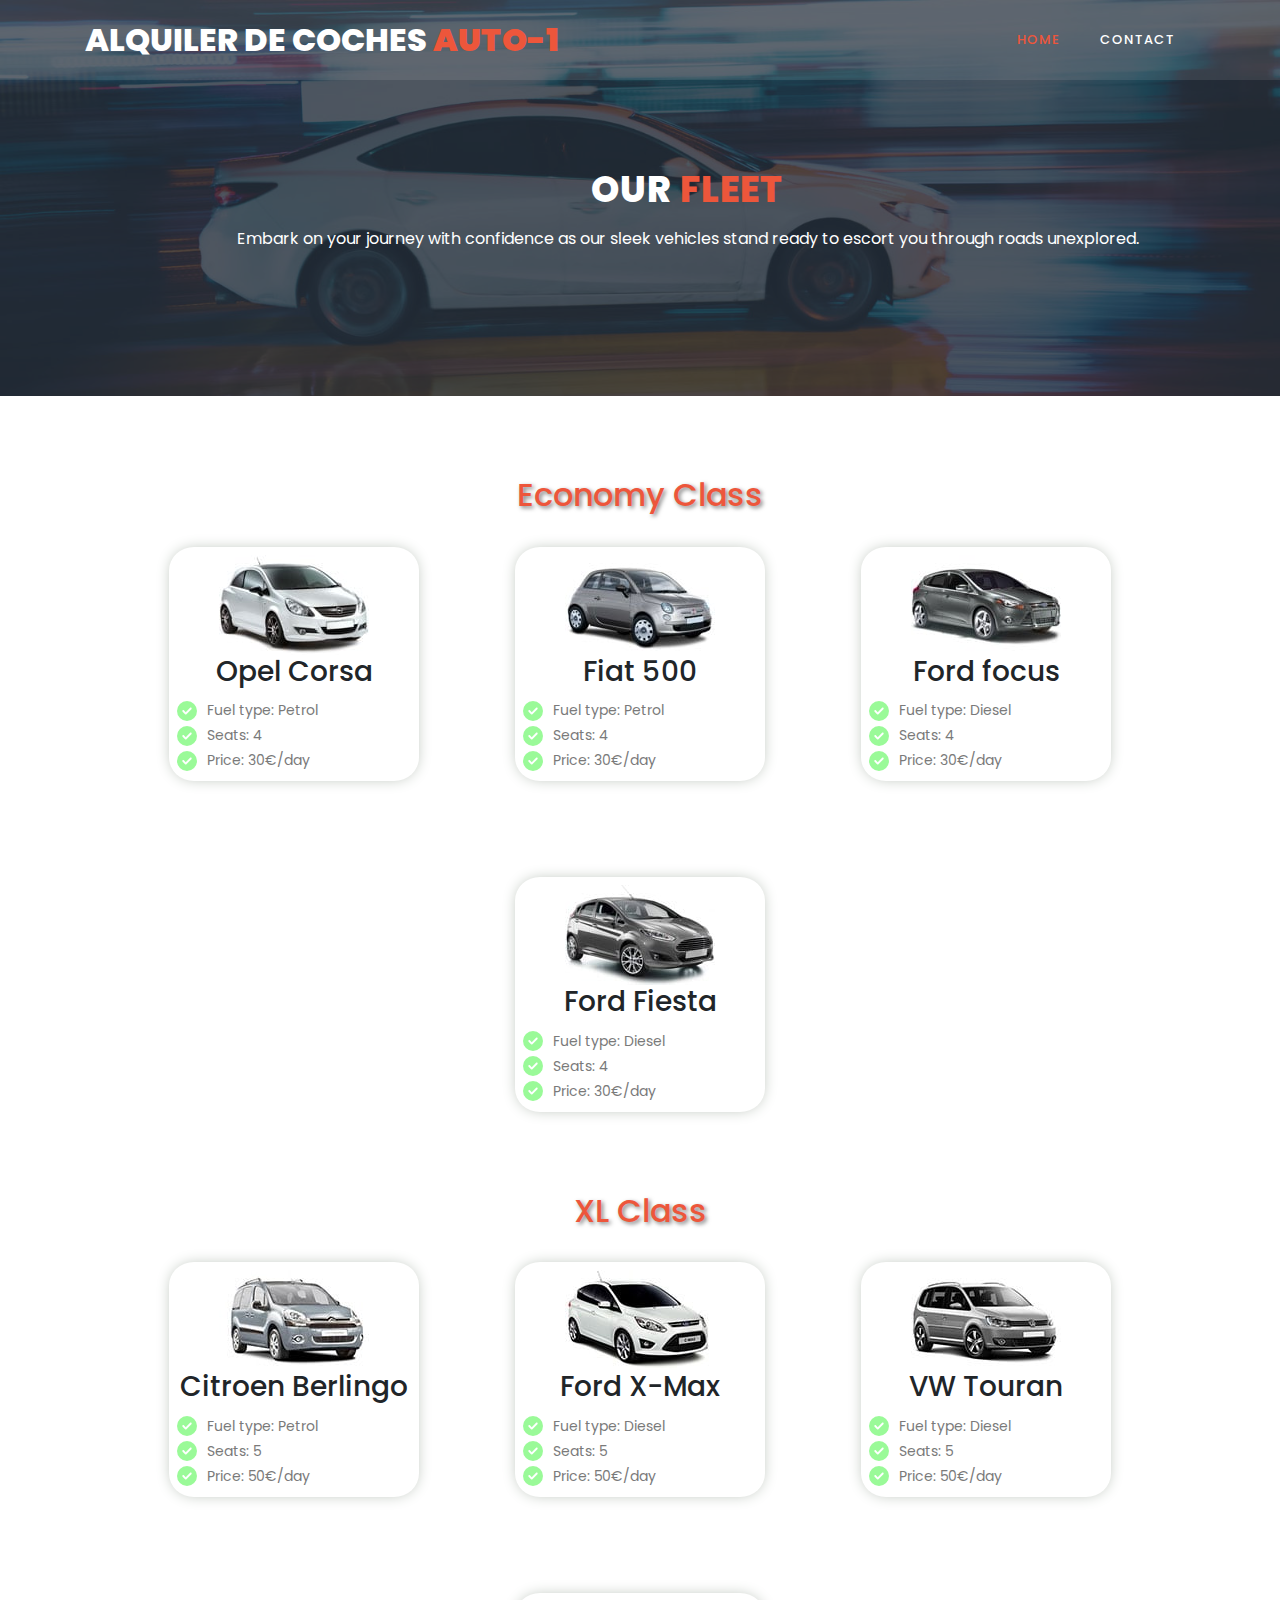
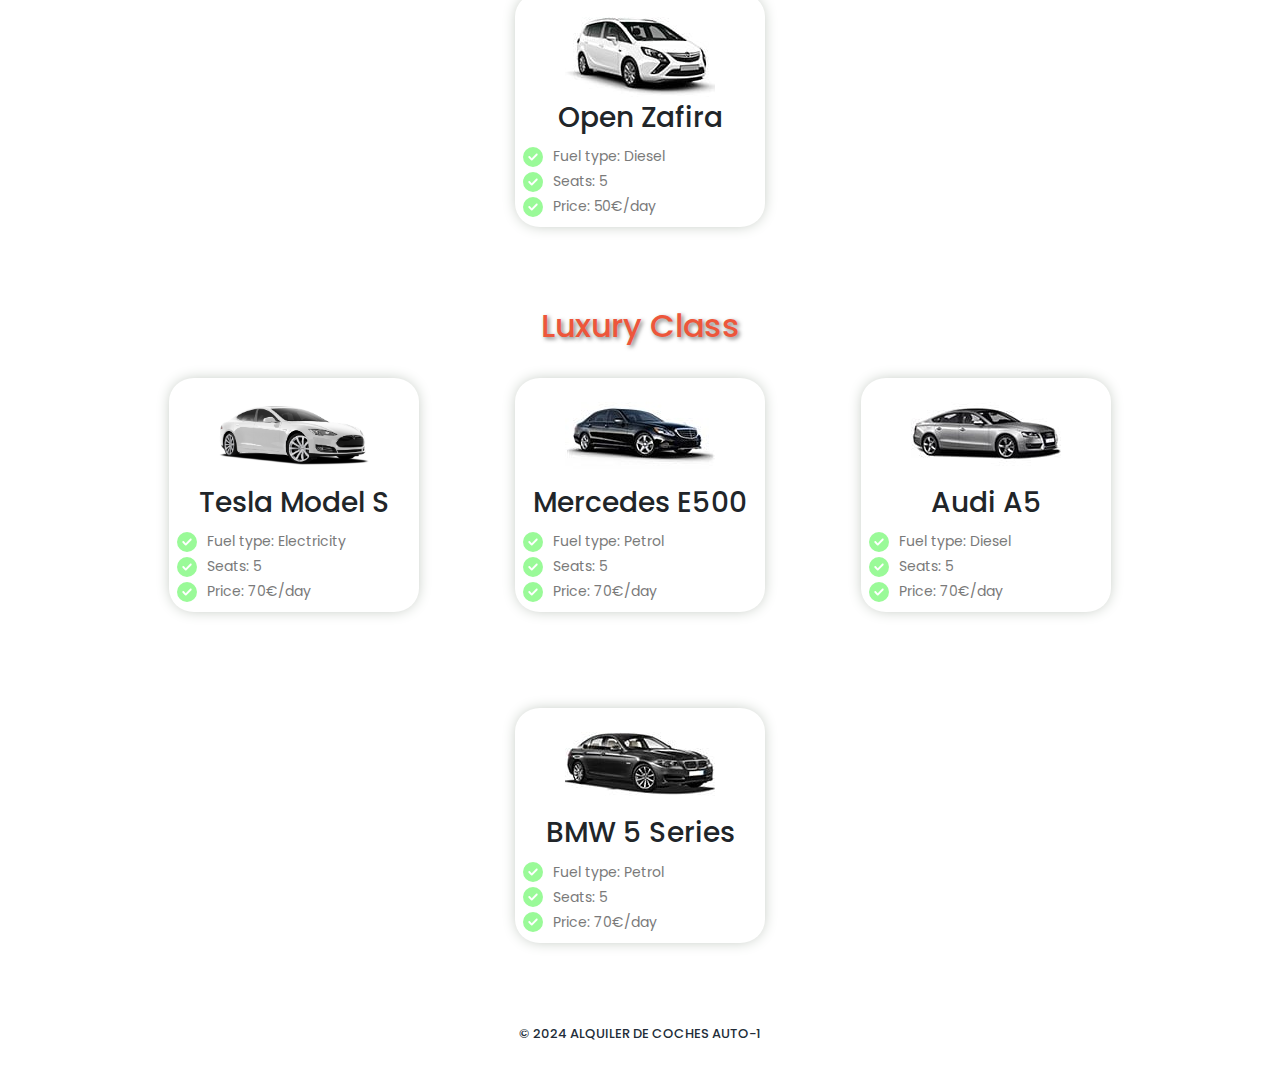
==== index.html @ ceb9a62f "Add files via upload" ====
<!DOCTYPE html>
<html lang="en">
  <head>
    <meta charset="utf-8" />
    <meta
      name="viewport"
      content="width=device-width, initial-scale=1, shrink-to-fit=no"
    />
    <meta name="description" content="" />
    <meta name="author" content="" />
    <link
      href="https://fonts.googleapis.com/css?family=Poppins:100,100i,200,200i,300,300i,400,400i,500,500i,600,600i,700,700i,800,800i,900,900i&display=swap"
      rel="stylesheet"
    />

    <title>ALQUILER DE COCHES AUTO-1</title>

    <link
      rel="stylesheet"
      type="text/css"
      href="assets/css/bootstrap.min.css"
    />

    <link rel="stylesheet" type="text/css" href="assets/css/font-awesome.css" />

    <link rel="stylesheet" href="assets/css/style.css" />
  </head>

  <body>
    <div id="js-preloader" class="js-preloader">
      <div class="preloader-inner">
        <span class="dot"></span>
        <div class="dots">
          <span></span>
          <span></span>
          <span></span>
        </div>
      </div>
    </div>

    <header class="header-area header-sticky">
      <div class="container">
        <div class="row">
          <div class="col-12">
            <nav class="main-nav">
              <a href="index.html" class="logo"
                >ALQUILER DE COCHES <em> AUTO-1</em></a
              >
              <ul class="nav">
                <li><a href="index.html" class="active">Home</a></li>
                <li><a href="contact.html">Contact</a></li>
              </ul>
              <a class="menu-trigger">
                <span>Menu</span>
              </a>
            </nav>
          </div>
        </div>
      </div>
    </header>

    <!-- ***** Call to Action Start ***** -->
    <section
      class="section section-bg"
      id="call-to-action"
      style="background-image: url(assets/images/banner-image-1-1920x500.jpg)"
    >
      <div class="container">
        <div class="row">
          <div class="col-lg-10 offset-lg-1">
            <div class="cta-content">
              <br />
              <br />
              <h2>Our <em>Fleet</em></h2>
              <p>
                Embark on your journey with confidence as our sleek vehicles
                stand ready to escort you through roads unexplored.
              </p>
            </div>
          </div>
        </div>
      </div>
    </section>

    <section class="fleet">
      <h2>Economy Class</h2>
      <ul role="list">
        <li>
          <img src="/assets/images/economy/corsa.jpg" alt="Opel corsa" />
          <h3>Opel Corsa</h3>
          <div class="car-info">
            <img
              class="tick-icon"
              src="/assets/icons/circle-check-solid.svg"
              alt="checked"
            />
            <p>Fuel type: Petrol</p>
          </div>
          <div class="car-info">
            <img
              class="tick-icon"
              src="/assets/icons/circle-check-solid.svg"
              alt="checked"
            />
            <p>Seats: 4</p>
          </div>
          <div class="car-info">
            <img
              class="tick-icon"
              src="assets/icons/circle-check-solid.svg"
              alt="checked"
            />
            <p>Price: 30€/day</p>
          </div>
        </li>

        <li>
          <img src="assets//images/economy/fiat-500.jpg" alt="Fiat 500" />
          <h3>Fiat 500</h3>
          <div class="car-info">
            <img
              class="tick-icon"
              src="/assets/icons/circle-check-solid.svg"
              alt="checked"
            />
            <p>Fuel type: Petrol</p>
          </div>
          <div class="car-info">
            <img
              class="tick-icon"
              src="/assets/icons/circle-check-solid.svg"
              alt="checked"
            />
            <p>Seats: 4</p>
          </div>
          <div class="car-info">
            <img
              class="tick-icon"
              src="assets/icons/circle-check-solid.svg"
              alt="checked"
            />
            <p>Price: 30€/day</p>
          </div>
        </li>
        <li>
          <img src="assets//images/economy/focus.jpg" alt="Ford Focus" />
          <h3>Ford focus</h3>
          <div class="car-info">
            <img
              class="tick-icon"
              src="/assets/icons/circle-check-solid.svg"
              alt="checked"
            />
            <p>Fuel type: Diesel</p>
          </div>
          <div class="car-info">
            <img
              class="tick-icon"
              src="/assets/icons/circle-check-solid.svg"
              alt="checked"
            />
            <p>Seats: 4</p>
          </div>
          <div class="car-info">
            <img
              class="tick-icon"
              src="assets/icons/circle-check-solid.svg"
              alt="checked"
            />
            <p>Price: 30€/day</p>
          </div>
        </li>
        <li>
          <img src="assets//images/economy/fiesta.jpg" alt="Ford fiesta" />
          <h3>Ford Fiesta</h3>
          <div class="car-info">
            <img
              class="tick-icon"
              src="/assets/icons/circle-check-solid.svg"
              alt="checked"
            />
            <p>Fuel type: Diesel</p>
          </div>
          <div class="car-info">
            <img
              class="tick-icon"
              src="/assets/icons/circle-check-solid.svg"
              alt="checked"
            />
            <p>Seats: 4</p>
          </div>
          <div class="car-info">
            <img
              class="tick-icon"
              src="assets/icons/circle-check-solid.svg"
              alt="checked"
            />
            <p>Price: 30€/day</p>
          </div>
        </li>
      </ul>
    </section>

    <section class="fleet">
      <h2>XL Class</h2>
      <ul role="list">
        <li>
          <img src="assets/images/XL/berlingo.jpg" alt="Citroen Berlingo" />
          <h3>Citroen Berlingo</h3>
          <div class="car-info">
            <img
              class="tick-icon"
              src="assets//icons/circle-check-solid.svg"
              alt="checked"
            />
            <p>Fuel type: Petrol</p>
          </div>
          <div class="car-info">
            <img
              class="tick-icon"
              src="assets//icons/circle-check-solid.svg"
              alt="checked"
            />
            <p>Seats: 5</p>
          </div>
          <div class="car-info">
            <img
              class="tick-icon"
              src="assets/icons/circle-check-solid.svg"
              alt="checked"
            />
            <p>Price: 50€/day</p>
          </div>
        </li>
        <li>
          <img src="assets//images/XL/c_max.jpg" alt="Ford X-Max" />
          <h3>Ford X-Max</h3>
          <div class="car-info">
            <img
              class="tick-icon"
              src="assets//icons/circle-check-solid.svg"
              alt="checked"
            />
            <p>Fuel type: Diesel</p>
          </div>
          <div class="car-info">
            <img
              class="tick-icon"
              src="assets//icons/circle-check-solid.svg"
              alt="checked"
            />
            <p>Seats: 5</p>
          </div>
          <div class="car-info">
            <img
              class="tick-icon"
              src="assets/icons/circle-check-solid.svg"
              alt="checked"
            />
            <p>Price: 50€/day</p>
          </div>
        </li>
        <li>
          <img src="assets//images/XL/touran.jpg" alt="VW Touran" />
          <h3>VW Touran</h3>
          <div class="car-info">
            <img
              class="tick-icon"
              src="assets//icons/circle-check-solid.svg"
              alt="checked"
            />
            <p>Fuel type: Diesel</p>
          </div>
          <div class="car-info">
            <img
              class="tick-icon"
              src="assets//icons/circle-check-solid.svg"
              alt="checked"
            />
            <p>Seats: 5</p>
          </div>
          <div class="car-info">
            <img
              class="tick-icon"
              src="assets/icons/circle-check-solid.svg"
              alt="checked"
            />
            <p>Price: 50€/day</p>
          </div>
        </li>
        <li>
          <img src="assets//images/XL/zafira.jpg" alt="Open Zafira" />
          <h3>Open Zafira</h3>
          <div class="car-info">
            <img
              class="tick-icon"
              src="assets//icons/circle-check-solid.svg"
              alt="checked"
            />
            <p>Fuel type: Diesel</p>
          </div>
          <div class="car-info">
            <img
              class="tick-icon"
              src="assets/icons/circle-check-solid.svg"
              alt="checked"
            />
            <p>Seats: 5</p>
          </div>
          <div class="car-info">
            <img
              class="tick-icon"
              src="assets/icons/circle-check-solid.svg"
              alt="checked"
            />
            <p>Price: 50€/day</p>
          </div>
        </li>
      </ul>
    </section>

    <section class="fleet">
      <h2>Luxury Class</h2>
      <ul role="list">
        <li>
          <img
            class="car-image"
            src="assets/images/luxury/Daco_6151490.png"
            alt="Tesla"
          />
          <h3>Tesla Model S</h3>
          <div class="car-info">
            <img
              class="tick-icon"
              src="assets//icons/circle-check-solid.svg"
              alt="checked"
            />
            <p>Fuel type: Electricity</p>
          </div>
          <div class="car-info">
            <img
              class="tick-icon"
              src="assets//icons/circle-check-solid.svg"
              alt="checked"
            />
            <p>Seats: 5</p>
          </div>
          <div class="car-info">
            <img
              class="tick-icon"
              src="assets/icons/circle-check-solid.svg"
              alt="checked"
            />
            <p>Price: 70€/day</p>
          </div>
        </li>
        <li>
          <img src="assets/images/luxury/e_class.jpg" alt="E class" />
          <h3>Mercedes E500</h3>
          <div class="car-info">
            <img
              class="tick-icon"
              src="assets//icons/circle-check-solid.svg"
              alt="checked"
            />
            <p>Fuel type: Petrol</p>
          </div>
          <div class="car-info">
            <img
              class="tick-icon"
              src="assets//icons/circle-check-solid.svg"
              alt="checked"
            />
            <p>Seats: 5</p>
          </div>

          <div class="car-info">
            <img
              class="tick-icon"
              src="assets/icons/circle-check-solid.svg"
              alt="checked"
            />
            <p>Price: 70€/day</p>
          </div>
        </li>
        <li>
          <img src="assets/images/luxury/a5.jpg" alt="Audi A5" />
          <h3>Audi A5</h3>
          <div class="car-info">
            <img
              class="tick-icon"
              src="assets//icons/circle-check-solid.svg"
              alt="checked"
            />
            <p>Fuel type: Diesel</p>
          </div>
          <div class="car-info">
            <img
              class="tick-icon"
              src="assets//icons/circle-check-solid.svg"
              alt="checked"
            />
            <p>Seats: 5</p>
          </div>
          <div class="car-info">
            <img
              class="tick-icon"
              src="assets/icons/circle-check-solid.svg"
              alt="checked"
            />
            <p>Price: 70€/day</p>
          </div>
        </li>
        <li>
          <img src="assets/images/luxury/5_series.jpg" alt="BMW 5" />
          <h3>BMW 5 Series</h3>
          <div class="car-info">
            <img
              class="tick-icon"
              src="assets//icons/circle-check-solid.svg"
              alt="checked"
            />
            <p>Fuel type: Petrol</p>
          </div>
          <div class="car-info">
            <img
              class="tick-icon"
              src="assets/icons/circle-check-solid.svg"
              alt="checked"
            />
            <p>Seats: 5</p>
          </div>
          <div class="car-info">
            <img
              class="tick-icon"
              src="assets/icons/circle-check-solid.svg"
              alt="checked"
            />
            <p>Price: 70€/day</p>
          </div>
        </li>
      </ul>
    </section>

    <footer>
      <div class="container">
        <div class="row">
          <div class="col-lg-12">
            <p>© 2024 ALQUILER DE COCHES AUTO-1</p>
          </div>
        </div>
      </div>
    </footer>

    <script src="assets/js/jquery-2.1.0.min.js"></script>

    <script src="assets/js/popper.js"></script>
    <script src="assets/js/bootstrap.min.js"></script>

    <script src="assets/js/scrollreveal.min.js"></script>
    <script src="assets/js/waypoints.min.js"></script>
    <script src="assets/js/jquery.counterup.min.js"></script>
    <script src="assets/js/imgfix.min.js"></script>
    <script src="assets/js/mixitup.js"></script>
    <script src="assets/js/accordions.js"></script>

    <script src="assets/js/custom.js"></script>
  </body>
</html>
---- assets/css/style.css ----
@import url("https://fonts.googleapis.com/css?family=Poppins:100,100i,200,200i,300,300i,400,400i,500,500i,600,600i,700,700i,800,800i,900,900i");

html, body, div, span, applet, object, iframe, h1, h2, h3, h4, h5, h6, p, blockquote, div
pre, a, abbr, acronym, address, big, cite, code, del, dfn, em, font, img, ins, kbd, q,
s, samp, small, strike, strong, sub, sup, tt, var, b, u, i, center, dl, dt, dd, ol, ul, li,
figure, header, nav, section, article, aside, footer, figcaption {
  margin: 0;
  padding: 0;
  border: 0;
  outline: 0;
}

footer{
  font-weight: 500;

}

div.col-lg-6 {
display: flex;
align-items: center;

}
div.row{
  display: flex;
  align-items: center;
  justify-content: center;
}

.clearfix:after {
  content: ".";
  display: block;
  clear: both;
  visibility: hidden;
  line-height: 0;
  height: 0;
}

.clearfix {
  display: inline-block;
}

html[xmlns] .clearfix {
  display: block;
}

* html .clearfix {
  height: 1%;
}

ul, li {
  padding: 0;
  margin: 0;
  list-style: none;
}

header, nav, section, article, aside, footer, hgroup {
  display: block;
}

* {
  box-sizing: border-box;
}

.fleet {
  margin: 5em 1em 3em 1em;
  text-align: center;
}

.fleet li{
  width: 250px;
}

.fleet h2{
  color: #ed563b;
  text-shadow: 2px 2px 4px rgba(0, 0, 0, 0.5);
  margin-bottom: 1em;
}

.fleet ul{
  display: flex;
  justify-content: center;
  align-items: center;
  gap: 6em;
  flex-wrap: wrap;
  margin-top: 1em;
}

.fleet ul li {
  transition: transform 0.3s ease;
  border-radius: 10%;
  padding: 8px;
  flex-grow: 0;
  flex-shrink: 0;
  box-shadow: 0px 0px 15px -3px rgba(175, 184, 174, 1)

}

.fleet ul li:hover{
  transform: scale(1.2);
}

.fleet .tick-icon {
width: 20px;
}

.fleet .car-info p, .car-info img{
display: inline-block;
}
.fleet .car-info{
text-align: left;
display: flex;
align-items: center;
}

.fleet .car-info img{
margin-right: 10px;
}

.fleet ul li img{
  border-radius: 10%;

}

.fleet h3{
  margin-bottom: 10px;
}

.fleet ul li .car-image{
  width: 150px;
  height: 100px;
  object-fit: contain;
}

html, body {
  font-family: 'Poppins', sans-serif;
  font-weight: 400;
  background-color: #fff;
  font-size: 16px;
  -ms-text-size-adjust: 100%;
  -webkit-font-smoothing: antialiased;
  -moz-osx-font-smoothing: grayscale;
}

a {
  text-decoration: none !important;
}

h1, h2, h3, h4, h5, h6 {
  margin-top: 0px;
  margin-bottom: 0px;
}

ul {
  margin-bottom: 0px;
}

p {
  font-size: 14px;
  line-height: 25px;
  color: #7a7a7a;
}

/* 
---------------------------------------------
global styles
--------------------------------------------- 
*/
html,
body {
  background: #fff;
  font-family: 'Poppins', sans-serif;
}

::selection {
  background: #ed563b;
  color: #fff;
}

::-moz-selection {
  background: #ed563b;
  color: #fff;
}

@media (max-width: 991px) {
  html, body {
    overflow-x: hidden;
  }
  .mobile-top-fix {
    margin-top: 30px;
    margin-bottom: 0px;
  }
  .mobile-bottom-fix {
    margin-bottom: 30px;
  }
  .mobile-bottom-fix-big {
    margin-bottom: 60px;
  }
}

.section-heading {
  text-align: center;
  margin-top: 140px;
  margin-bottom: 80px;
}

.section-heading h2 {
  font-size: 28px;
  font-weight: 800;
  color: #232d39;
  text-transform: uppercase;
  letter-spacing: 0.5px;
  margin-top: 0px;
  margin-bottom: 0px;
}

.section-heading h2 em {
  font-style: normal;
  color: #ed563b;
}

.section-heading img {
  margin: 20px auto;
}

.dark-bg h2 {
  color: #fff;
}

.dark-bg p {
  color: #fff;
}

.main-button a {
  display: inline-block;
  font-size: 15px;
  padding: 12px 20px;
  background-color: #ed563b;
  color: #fff;
  text-align: center;
  font-weight: 400;
  text-transform: uppercase;
  transition: all .3s;
}

.main-button a:hover {
  background-color: #f9735b;
  color: #fff;
}


/* 
---------------------------------------------
header
--------------------------------------------- 
*/

.background-header {
  background: rgba(250,250,250,0.99) !important;
  height: 80px!important;
  position: fixed!important;
  top: 0px;
  left: 0px;
  right: 0px;
  box-shadow: 0px 0px 10px rgba(0,0,0,0.15)!important;
}

.background-header .logo,
.background-header .main-nav .nav li a {
  color: #232d39!important;
}

.background-header .main-nav .nav li:hover > a {
  color: #ed563b!important;
}

.background-header .nav li a.active {
  color: #ed563b!important;
}

.header-area {
  position: absolute;
  top: 0px;
  left: 0px;
  right: 0px;
  z-index: 100;
  height: 80px;
  background: rgba(250,250,250,0.1);
  -webkit-transition: all .5s ease 0s;
  -moz-transition: all .5s ease 0s;
  -o-transition: all .5s ease 0s;
  transition: all .5s ease 0s;
}

.header-area .main-nav {
  min-height: 80px;
  background: transparent;
}

.header-area .main-nav .logo {
  line-height: 80px;
  color: #fff;
  font-size: 32px;
  font-weight: 800;
  text-transform: uppercase;
  float: left;
  -webkit-transition: all 0.3s ease 0s;
  -moz-transition: all 0.3s ease 0s;
  -o-transition: all 0.3s ease 0s;
  transition: all 0.3s ease 0s;
}

.header-area .main-nav .logo em {
  font-style: normal;
  color: #ed563b;
  font-weight: 900;
}

.header-area .main-nav .nav {
  float: right;
  margin-top: 27px;
  margin-right: 0px;
  background-color: transparent;
  -webkit-transition: all 0.3s ease 0s;
  -moz-transition: all 0.3s ease 0s;
  -o-transition: all 0.3s ease 0s;
  transition: all 0.3s ease 0s;
  position: relative;
  z-index: 999;
}

.header-area .main-nav .nav li {
  padding-left: 20px;
  padding-right: 20px;
}

.header-area .main-nav .nav li a {
  display: block;
  font-weight: 500;
  font-size: 13px;
  color: #7a7a7a;
  text-transform: uppercase;
  -webkit-transition: all 0.3s ease 0s;
  -moz-transition: all 0.3s ease 0s;
  -o-transition: all 0.3s ease 0s;
  transition: all 0.3s ease 0s;
  height: 40px;
  line-height: 40px;
  border: transparent;
  letter-spacing: 1px;
}

.header-area .main-nav .nav li a {
  color: #fff;
}

.header-area .main-nav .nav li:hover > a,
.header-area .main-nav .nav li > a.active {
  color: #ed563b!important;
  opacity: 1;
}

.background-header .main-nav .nav li:hover > a,
.background-header .main-nav .nav li > a.active {
  color: #ed563b!important;
  opacity: 1;
}

.header-area .main-nav .menu-trigger {
  cursor: pointer;
  display: block;
  position: absolute;
  top: 23px;
  width: 32px;
  height: 40px;
  text-indent: -9999em;
  z-index: 99;
  right: 40px;
  display: none;
}

.header-area .main-nav .menu-trigger span,
.header-area .main-nav .menu-trigger span:before,
.header-area .main-nav .menu-trigger span:after {
  -moz-transition: all 0.4s;
  -o-transition: all 0.4s;
  -webkit-transition: all 0.4s;
  transition: all 0.4s;
  background-color: #1e1e1e;
  display: block;
  position: absolute;
  width: 30px;
  height: 2px;
  left: 0;
}

.background-header .main-nav .menu-trigger span,
.background-header .main-nav .menu-trigger span:before,
.background-header .main-nav .menu-trigger span:after {
  background-color: #1e1e1e;
}

.header-area .main-nav .menu-trigger span:before,
.header-area .main-nav .menu-trigger span:after {
  -moz-transition: all 0.4s;
  -o-transition: all 0.4s;
  -webkit-transition: all 0.4s;
  transition: all 0.4s;
  background-color: #1e1e1e;
  display: block;
  position: absolute;
  width: 30px;
  height: 2px;
  left: 0;
  width: 75%;
}

.background-header .main-nav .menu-trigger span:before,
.background-header .main-nav .menu-trigger span:after {
  background-color: #1e1e1e;
}

.header-area .main-nav .menu-trigger span:before,
.header-area .main-nav .menu-trigger span:after {
  content: "";
}

.header-area .main-nav .menu-trigger span {
  top: 16px;
}

.header-area .main-nav .menu-trigger span:before {
  -moz-transform-origin: 33% 100%;
  -ms-transform-origin: 33% 100%;
  -webkit-transform-origin: 33% 100%;
  transform-origin: 33% 100%;
  top: -10px;
  z-index: 10;
}

.header-area .main-nav .menu-trigger span:after {
  -moz-transform-origin: 33% 0;
  -ms-transform-origin: 33% 0;
  -webkit-transform-origin: 33% 0;
  transform-origin: 33% 0;
  top: 10px;
}

.header-area .main-nav .menu-trigger.active span,
.header-area .main-nav .menu-trigger.active span:before,
.header-area .main-nav .menu-trigger.active span:after {
  background-color: transparent;
  width: 100%;
}

.header-area .main-nav .menu-trigger.active span:before {
  -moz-transform: translateY(6px) translateX(1px) rotate(45deg);
  -ms-transform: translateY(6px) translateX(1px) rotate(45deg);
  -webkit-transform: translateY(6px) translateX(1px) rotate(45deg);
  transform: translateY(6px) translateX(1px) rotate(45deg);
  background-color: #1e1e1e;
}

.background-header .main-nav .menu-trigger.active span:before {
  background-color: #1e1e1e;
}

.header-area .main-nav .menu-trigger.active span:after {
  -moz-transform: translateY(-6px) translateX(1px) rotate(-45deg);
  -ms-transform: translateY(-6px) translateX(1px) rotate(-45deg);
  -webkit-transform: translateY(-6px) translateX(1px) rotate(-45deg);
  transform: translateY(-6px) translateX(1px) rotate(-45deg);
  background-color: #1e1e1e;
}

.background-header .main-nav .menu-trigger.active span:after {
  background-color: #1e1e1e;
}

.header-area.header-sticky {
  min-height: 80px;
}

.header-area.header-sticky .nav {
  margin-top: 20px !important;
}

.header-area.header-sticky .nav li a.active {
  color: #ed563b;
}

@media (max-width: 1200px) {
  .header-area .main-nav .nav li {
    padding-left: 12px;
    padding-right: 12px;
  }
  .header-area .main-nav:before {
    display: none;
  }
}

@media (max-width: 767px) {
  .header-area .main-nav .logo {
    color: #1e1e1e;
  }
  .header-area.header-sticky .nav li a:hover,
  .header-area.header-sticky .nav li a.active {
    color: #ed563b!important;
    opacity: 1;
  }
  .header-area {
    background-color: #f7f7f7;
    padding: 0px 15px;
    height: 80px;
    box-shadow: none;
    text-align: center;
  }
  .header-area .container {
    padding: 0px;
  }
  .header-area .logo {
    margin-left: 30px;
  }
  .header-area .menu-trigger {
    display: block !important;
  }
  .header-area .main-nav {
    overflow: hidden;
  }
  .header-area .main-nav .nav {
    float: none;
    width: 100%;
    display: none;
    -webkit-transition: all 0s ease 0s;
    -moz-transition: all 0s ease 0s;
    -o-transition: all 0s ease 0s;
    transition: all 0s ease 0s;
    margin-left: 0px;
  }
  .header-area .main-nav .nav li:first-child {
    border-top: 1px solid #eee;
  }
  .header-area .main-nav .nav li:last-child {
    width: 100%;
    background-color: #ed563b;
    color: #fff;
  }

  .header-area.header-sticky .nav {
    margin-top: 80px !important;
  }
  .header-area .main-nav .nav li {
    width: 100%;
    background: #fff;
    border-bottom: 1px solid #eee;
    padding-left: 0px !important;
    padding-right: 0px !important;
  }
  .header-area .main-nav .nav li a {
    height: 50px !important;
    line-height: 50px !important;
    padding: 0px !important;
    border: none !important;
    background: #f7f7f7 !important;
    color: #232d39 !important;
  }
  .header-area .main-nav .nav li a:hover {
    background: #eee !important;
    color: #ed563b!important;
  }
  .header-area .main-nav .nav li.submenu ul {
    position: relative;
    visibility: inherit;
    opacity: 1;
    z-index: 1;
    transform: translateY(0%);
    transition-delay: 0s, 0s, 0.3s;
    top: 0px;
    width: 100%;
    box-shadow: none;
    height: 0px;
  }
  .header-area .main-nav .nav li.submenu ul li a {
    font-size: 12px;
    font-weight: 400;
  }
  .header-area .main-nav .nav li.submenu ul li a:hover:before {
    width: 0px;
  }
  .header-area .main-nav .nav li.submenu ul.active {
    height: auto !important;
  }
  .header-area .main-nav .nav li.submenu:after {
    color: #3B566E;
    right: 25px;
    font-size: 14px;
    top: 15px;
  }
  .header-area .main-nav .nav li.submenu:hover ul, .header-area .main-nav .nav li.submenu:focus ul {
    height: 0px;
  }
}

@media (min-width: 767px) {
  .header-area .main-nav .nav {
    display: flex !important;
  }
}


/* 
---------------------------------------------
banner
--------------------------------------------- 
*/

.main-banner {
  position: relative;
}

#bg-video {
    min-width: 100%;
    min-height: 100vh;
    max-width: 100%;
    max-height: 100vh;
    object-fit: cover;
    z-index: -1;
}

#bg-video::-webkit-media-controls {
    display: none !important;
}

.video-overlay {
    position: absolute;
    background-color: rgba(35,45,57,0.8);
    top: 0;
    left: 0;
    bottom: 7px;
    width: 100%;
}

.main-banner .caption {
  text-align: center;
  position: absolute;
  width: 80%;
  left: 50%;
  top: 50%;
  transform: translate(-50%,-50%);
}

.main-banner .caption h6 {
  margin-top: 0px;
  font-size: 18px;
  text-transform: uppercase;
  font-weight: 800;
  color: #fff;
  letter-spacing: 0.5px;
}

.main-banner .caption h2 {
  margin-top: 30px;
  margin-bottom: 25px;
  font-size: 84px;
  text-transform: uppercase;
  font-weight: 800;
  color: #fff;
  letter-spacing: 1px;
}

.main-banner .caption h2 em {
  font-style: normal;
  color: #ed563b;
  font-weight: 900;
}


/*
---------------------------------------------
features
---------------------------------------------
*/

#features {
  margin-bottom: 80px;
}

.feature-item {
  display: inline-block;
  margin-bottom: 60px;
}

.feature-item .left-icon img {
  float: left;
  margin-right: 30px;
}

.feature-item .right-content {
  display: inline;
}

.feature-item .right-content h4 {
  margin-top: 0px;
  margin-bottom:  7px;
  letter-spacing: 0.25px;
  color: #232d39;
  font-size: 19px;
  font-weight: 600;
  text-transform: capitalize;
}

.feature-item .right-content a.text-button {
  margin-top: 7px;
  display: inline-block;
  font-size: 13px;
  text-transform: uppercase;
  color: #ed563b;
  font-weight: 500;
}

/*
---------------------------------------------
subscribe
---------------------------------------------
*/

#call-to-action {
  padding: 120px 0px;
  background-image: url(../images/cta-bg.jpg);
  background-position: center center;
  background-repeat: no-repeat;
  background-size: cover;
  text-align: center;
}

.cta-content h2 {
  font-size: 36px;
  text-transform: uppercase;
  font-weight: 800;
  color: #fff;
  letter-spacing: 1px;
}

.cta-content h2 em {
  font-style: normal;
  color: #ed563b;
}

.cta-content p {
  font-size: 16px;
  color: #fff;
  margin: 15px 0px 25px 0px;
}



/*
--------------------------------------------
Our Classes
--------------------------------------------
*/

#our-classes {
  margin-bottom: 140px;
}

#tabs ul {
  margin: 0;
  padding: 0;
}
#tabs ul li {
  margin-bottom: 30px;
  display: inline-block;
  width: 100%;
}
#tabs ul li:last-child {
  margin-bottom: 0px;
}
#tabs ul li a {
  text-transform: capitalize;
  width: 100%;
  padding: 30px 30px;
  display: inline-block;
  background-color: #fff;
  box-shadow: 0px 0px 15px rgba(0,0,0,0.1);
  border-radius: 5px;
  font-size: 19px;
  color: #232d39;
  letter-spacing: 0.5px;
  font-weight: 600;
  transition: all 0.3s;
}
#tabs .main-rounded-button a {
  text-align: center;
  padding: 20px 30px;
  width: 100%;
  border-radius: 5px;
  display: inline-block;
  box-shadow: 0px 0px 15px rgba(0,0,0,0.1);
  color: #fff;
  font-size: 19px;
  letter-spacing: 0.5px;
  font-weight: 600;
  background-color: #ed563b;
}
#tabs .main-rounded-button a:hover {
  background-color: #f9735b;
}
#tabs ul li a .fa {
  font-size: 32px;
  height: 32px;
  color: #ed563b;
  margin-right: 15px;
  display: inline-block;
}
#tabs ul .ui-tabs-active span {
  background: #faf5b2;
  border: #faf5b2;
  line-height: 90px;
  border-bottom: none;
}
#tabs ul .ui-tabs-active a {
  color: #ed563b;
}
#tabs ul .ui-tabs-active span {
  color: #1e1e1e;
}
.tabs-content {
  margin-left: 30px;
  text-align: left;
  display: inline-block;
  transition: all 0.3s;
}
.tabs-content img {
  max-width: 100%;
  overflow: hidden;
  border-radius: 5px;
}
.tabs-content h4 {
  font-size: 23px;
  font-weight: 700;
  color: #232d39;
  letter-spacing: 0.5px;
  margin-bottom: 20px;
  margin-top: 30px;
}
.tabs-content p {
  font-size: 14px;
  color: #7a7a7a;
  margin-bottom: 28px;
}


/* 
---------------------------------------------
schedule
--------------------------------------------- 
*/

.section-bg {
  background-position: center center;
  background-repeat: no-repeat;
  background-size: cover;
  position: relative;
}

.section-bg:before {
  content:'';
  position: absolute;
  top: 0;
  left: 0;
  width: 100%;
  height: 100%;
  background-color: rgba(35,45,57,0.8);
}

.section-bg > form,
.section-bg .container {
  position: relative;
  z-index: 2
}

#schedule {
  padding: 0px 0px 140px 0px;
}

#schedule table {
  width: 100%;
  text-align: center;
  border: 1px solid #fff;
}

#schedule table tbody {
  border-top: 1px solid #fff; 
}

#schedule table tbody tr {
  border-bottom: 1px solid #fff;
}

#schedule table tbody tr td {
  border-right: 1px solid #fff;
  height: 100px;
}

#schedule table tr td {
  color: #fff;
  font-size: 13px;
  text-transform: capitalize;
  font-weight: 500;
  letter-spacing: 0.25px;
}

.schedule-table.filtering .ts-item {
    opacity: 0;
    transition: all 0.5s;
}

.schedule-table.filtering .ts-item.show {
    opacity: 1;
    transition: all 0.5s;
}

#schedule .filters {
  margin-bottom: 40px;
}
#schedule .filters ul {
  padding: 0;
  text-align: center;
}
#schedule .filters ul li {
  list-style: none;
  display: inline;
  cursor: pointer;
  position: relative;
  margin-right: 10px;
  font-size: 15px;
  font-weight: 500;
  color: #fff;
  text-transform: capitalize;
  -webkit-transition: all 0.3s ease-in-out;
  -moz-transition: all 0.3s ease-in-out;
  -o-transition: all 0.3s ease-in-out;
  -ms-transition: all 0.3s ease-in-out;
  transition: all 0.3s ease-in-out;
}
#schedule .filters ul li:after {
  content: "/";
  margin-left: 10px;
  color: #fff;
}
#schedule .filters ul li:last-child {
  margin-right: 0px;
}
#schedule .filters ul li:last-child::after {
  display: none;
}
#schedule .filters ul li.active,
#schedule .filters ul li:hover {
  color: #ed563b;
}
#schedule .filters-content {
  margin-top: 50px;
}
#schedule .filters-content .show {
  opacity: 1;
  visibility: visible;
  transition: all 350ms;
}
#schedule .filters-content .hide {
  opacity: 0;
  visibility: hidden;
  transition: all 350ms;
}


/* 
---------------------------------------------
trainers
--------------------------------------------- 
*/

#trainers { 
  padding-bottom: 90px; 
}

#trainers .trainer-item {
  background-color: #fff;
  border-radius: 5px;
  box-shadow: 0px 0px 15px rgba(0,0,0,0.1);
  padding: 15px;
  margin-bottom: 30px;
}

#trainers .trainer-item img {
  width: 100%;
  border-radius: 5px;
}

#trainers .trainer-item span {
  font-size: 13px;
  font-weight: 500;
  color: #ed563b;
  display: inline-block;
  margin-top: 25px;
  margin-bottom: 10px;
}

#trainers .trainer-item h4 {
  font-size: 19px;
  font-weight: 600;
  color: #232d39;
  letter-spacing: 0.5px;
  margin-bottom: 18px;
}

#trainers .trainer-item p {
  margin-bottom: 20px;
}

ul.social-icons li {
  display: inline-block;
  margin-right: 12px;
}

ul.social-icons li:last-child {
  margin-right: 0px;
}

ul.social-icons li a {
  color: #232d39;
  transition: all .3s;
}

ul.social-icons li a:hover {
  color: #ed563b;
}


/* 
---------------------------------------------
contact
--------------------------------------------- 
*/

#contact-us {
  margin-top: 140px;
}

#contact-us .container-fluid .col-lg-6 {
  padding: 0px;
}

#contact-us .contact-form {
  padding: 80px;
  background-image: url(../images/contact-bg.jpg);
  background-position: center center;
  background-repeat: no-repeat;
  background-size: cover;
}

#contact-us .contact-form #contact {
  background-color: #fff;
  padding: 40px;
  border-radius: 5px;
}

.contact-form input,
.contact-form textarea {
  color: #7a7a7a;
  font-size: 13px;
  border: 1px solid #ddd;
  background-color: #fff;
  width: 100%;
  height: 40px;
  outline: none;
  line-height: 40px;
  padding: 0px 10px;
  -webkit-appearance: none;
  -moz-appearance: none;
  appearance: none;
  margin-bottom: 30px;
}

.contact-form textarea {
  height: 150px;
  resize: none;
}

.contact-form ::-webkit-input-placeholder { /* Edge */
  color: #7a7a7a;
}

.contact-form :-ms-input-placeholder { /* Internet Explorer 10-11 */
  color: #7a7a7a;
}

.contact-form ::placeholder {
  color: #7a7a7a;
}

.contact-form button {
  display: inline-block;
  font-size: 13px;
  padding: 11px 17px;
  background-color: #ed563b;
  color: #fff;
  text-align: center;
  font-weight: 400;
  text-transform: uppercase;
  transition: all .3s;
  border: none;
  outline: none;
  margin-top: -8px;
}

.contact-form button:hover {
  background-color: #f9735b;
}




/* 
---------------------------------------------
footer
--------------------------------------------- 
*/
footer {
  text-align: center;
  padding: 30px 0px;
}

footer p {
  color: #232d39;
  font-size: 13px;
}

footer p a {
  cursor: pointer;
  color: #ed563b;
}

footer p a:hover {
  color: #ed563b;
}



/* 
---------------------------------------------
preloader
--------------------------------------------- 
*/

.js-preloader {
    position: fixed;
    top: 0;
    left: 0;
    right: 0;
    bottom: 0;
    background-color: #232d39;
    display: -webkit-box;
    display: flex;
    -webkit-box-align: center;
    align-items: center;
    -webkit-box-pack: center;
    justify-content: center;
    opacity: 1;
    visibility: visible;
    z-index: 9999;
    -webkit-transition: opacity 0.25s ease;
    transition: opacity 0.25s ease;
}

.js-preloader.loaded {
    opacity: 0;
    visibility: hidden;
    pointer-events: none;
}

@-webkit-keyframes dot {
    50% {
        -webkit-transform: translateX(96px);
        transform: translateX(96px);
    }
}

@keyframes dot {
    50% {
        -webkit-transform: translateX(96px);
        transform: translateX(96px);
    }
}

@-webkit-keyframes dots {
    50% {
        -webkit-transform: translateX(-31px);
        transform: translateX(-31px);
    }
}

@keyframes dots {
    50% {
        -webkit-transform: translateX(-31px);
        transform: translateX(-31px);
    }
}

.preloader-inner {
    position: relative;
    width: 142px;
    height: 40px;
    background: #232d39;
}

.preloader-inner .dot {
    position: absolute;
    width: 16px;
    height: 16px;
    top: 12px;
    left: 15px;
    background: #fff;
    border-radius: 50%;
    -webkit-transform: translateX(0);
    transform: translateX(0);
    -webkit-animation: dot 2.8s infinite;
    animation: dot 2.8s infinite;
}

.preloader-inner .dots {
    -webkit-transform: translateX(0);
    transform: translateX(0);
    margin-top: 12px;
    margin-left: 31px;
    -webkit-animation: dots 2.8s infinite;
    animation: dots 2.8s infinite;
}

.preloader-inner .dots span {
    display: block;
    float: left;
    width: 16px;
    height: 16px;
    margin-left: 16px;
    background: #fff;
    border-radius: 50%;
}


/* 
---------------------------------------------
responsive
--------------------------------------------- 
*/


@media (max-width: 992px) {

  .main-banner .caption h2 {
    font-size: 64px;
  }
  #features {
    margin-bottom: 110px;
  }
  #features .feature-item {
    margin-bottom: 30px;
  }
  #our-classes .tabs-content {
    margin-left: 0px;
    margin-top: 30px;
  }
  .trainer-item {
    margin-bottom: 30px;
  }
  #contact-us #map {
    margin-bottom: -7px;
  }
  #contact-us .contact-form {
    padding: 30px;
  }
  #contact-us .contact-form #contact {
    padding: 30px;
  }

}

@media (max-width: 450px) {
  .feature-item .right-content a.text-button {
    margin-left: 130px;
  }
}

.dropdown-menu {
  background: rgba(0,0,0,0.2);
  padding: 0;
  border-radius: 0;
}

.background-header .dropdown-menu {
  background: rgba(250,250,250,0.9);
}

.dropdown-menu a {
  line-height: 1.3;
  color: #fff;
}


.background-header .main-nav .nav li a:hover,
.background-header .main-nav .nav li a.active,
.dropdown-menu a.active,
.dropdown-menu a:hover {
  background: transparent;
  color: #ed563b!important;
}

.pagination-lg .page-link {
  color: #ed563b;
}

.btn-primary {
  border-color: #ed563b;
  background-color: #ed563b;
}

.btn-primary:not(:disabled):not(.disabled).active, 
.btn-primary:not(:disabled):not(.disabled):active, 
.show>.btn-primary.dropdown-toggle,
.btn-primary:active,
.btn-primary:active:focus,
.btn-primary:focus,
.btn-primary:hover {
  background-color: #f9735b;
  border-color: #f9735b;
  outline: none;
}

.icon {
  width: 72px;
  height: 72px;
  border-radius: 5px;
  color: #fff;
  background-color: #ed563b;
  font-size: 30px;
  margin: 0 auto 15px;
  display: flex;
  align-items: center;
  justify-content: center;
}

a {
  color: #ed563b;
}

a:focus,
a:hover {
  color: #f9735b;
}

@media(max-width: 767px){
  .header-area .main-nav .logo{
    font-size: 22px;
    margin: 0;
  }


  .fleet ul{
    gap: 1em;
  }
}

@media(max-width: 470px){
  .header-area .main-nav .logo{
    font-size: 18px;
  }
}

@media(max-width: 991px){
  div.col-lg-6{
    justify-content: center;
  }
}
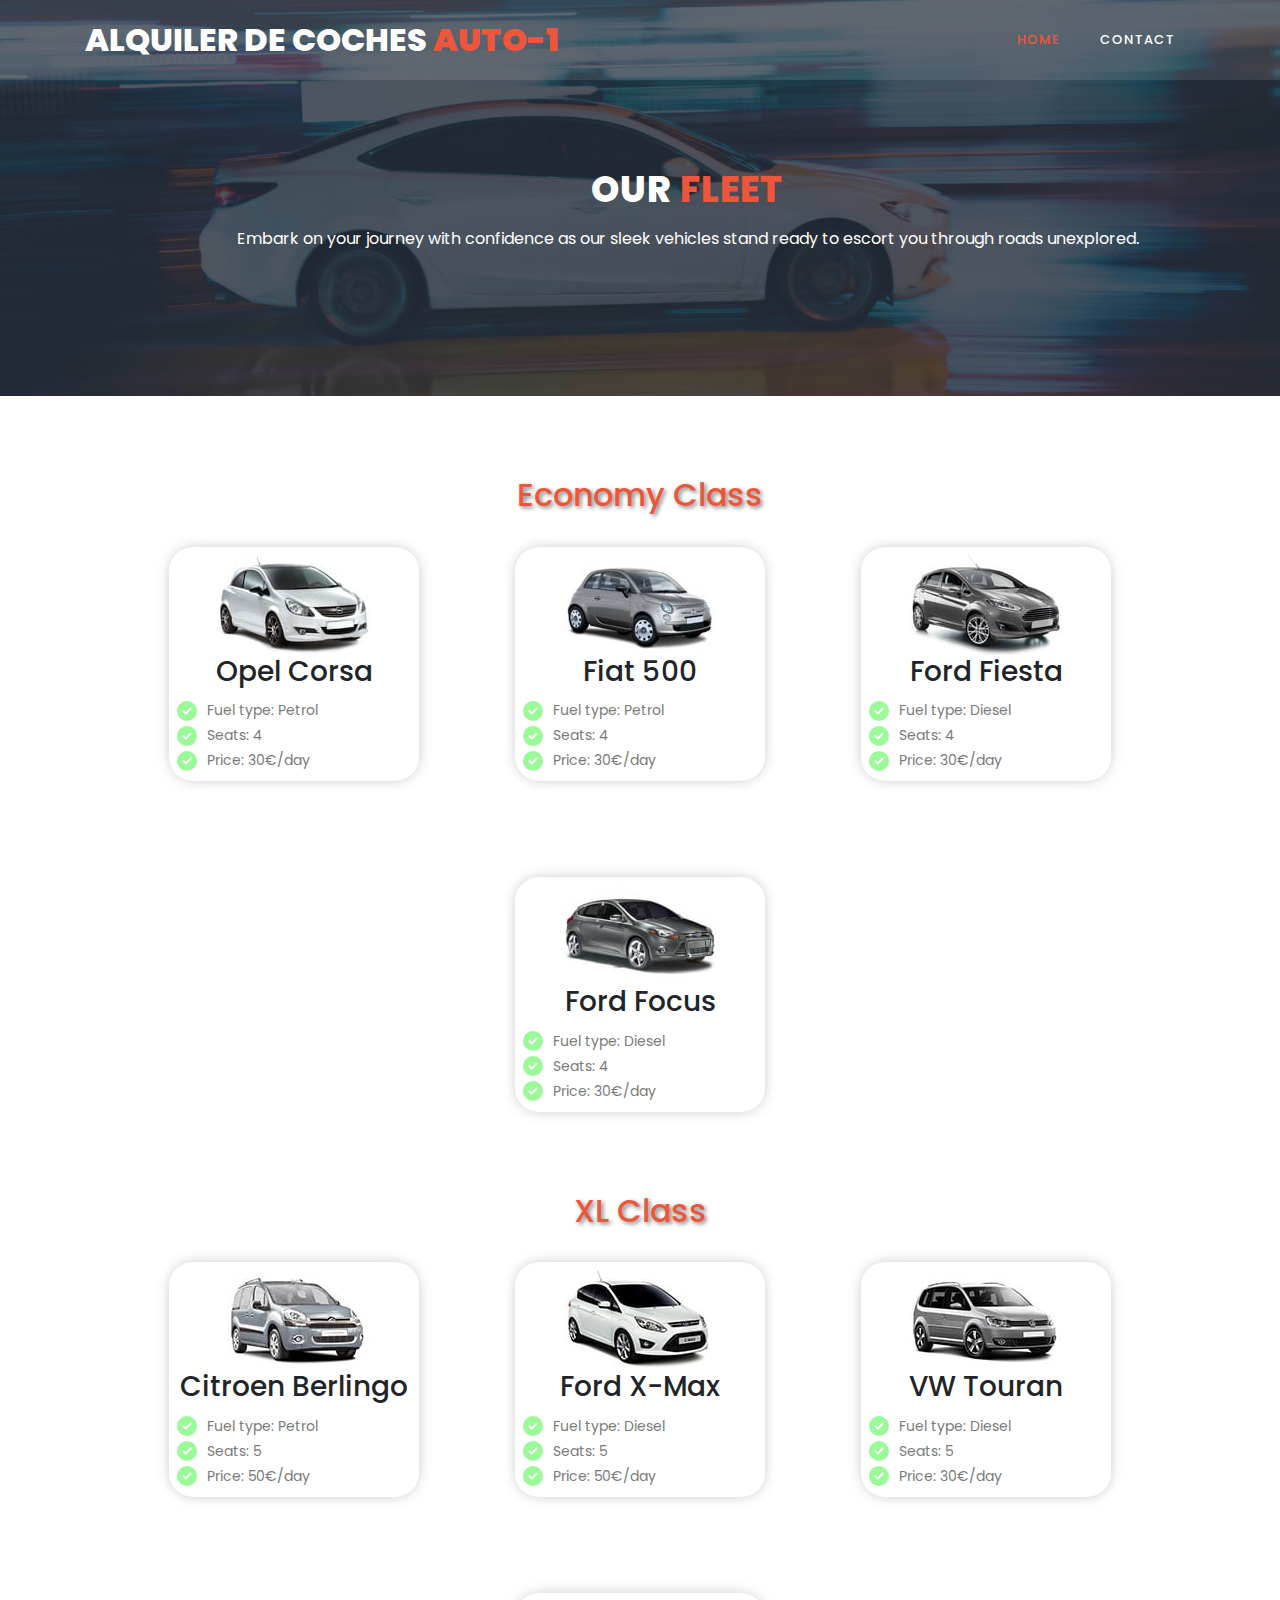
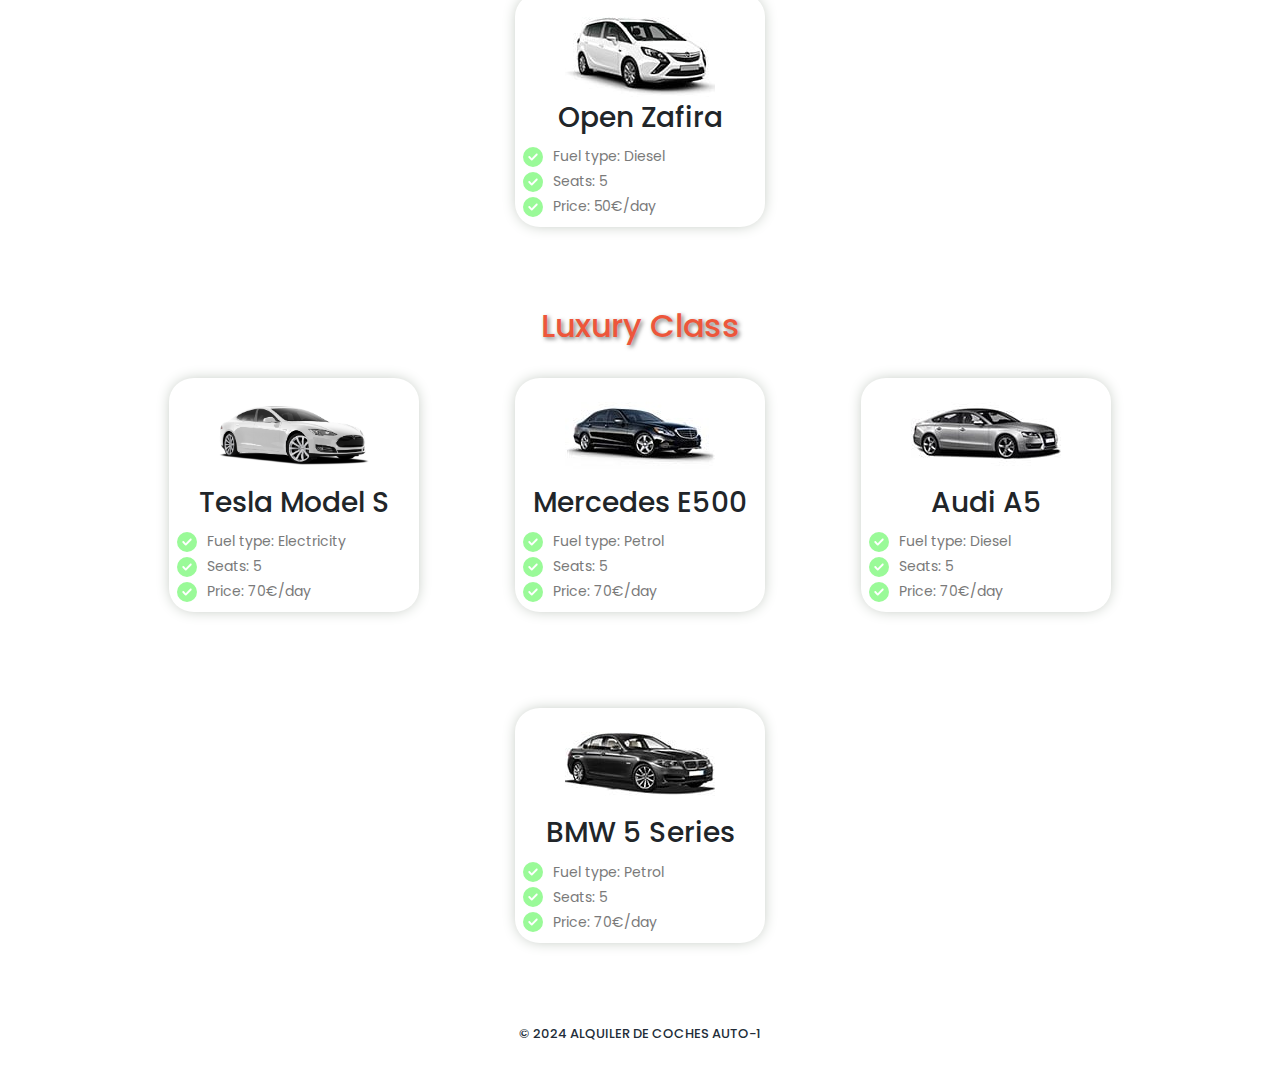
==== commit 5f034f48: "Add files via upload" ====
--- a/index.html
+++ b/index.html
@@ -86,12 +86,12 @@
       <h2>Economy Class</h2>
       <ul role="list">
         <li>
-          <img src="/assets/images/economy/corsa.jpg" alt="Opel corsa" />
+          <img src="assets/images/economy/corsa.jpg" alt="Corsa" />
           <h3>Opel Corsa</h3>
           <div class="car-info">
             <img
               class="tick-icon"
-              src="/assets/icons/circle-check-solid.svg"
+              src="assets/icons/circle-check-solid.svg"
               alt="checked"
             />
             <p>Fuel type: Petrol</p>
@@ -99,7 +99,7 @@
           <div class="car-info">
             <img
               class="tick-icon"
-              src="/assets/icons/circle-check-solid.svg"
+              src="assets/icons/circle-check-solid.svg"
               alt="checked"
             />
             <p>Seats: 4</p>
@@ -115,12 +115,12 @@
         </li>
 
         <li>
-          <img src="assets//images/economy/fiat-500.jpg" alt="Fiat 500" />
+          <img src="assets/images/economy/fiat-500.jpg" alt="Fiat" />
           <h3>Fiat 500</h3>
           <div class="car-info">
             <img
               class="tick-icon"
-              src="/assets/icons/circle-check-solid.svg"
+              src="assets/icons/circle-check-solid.svg"
               alt="checked"
             />
             <p>Fuel type: Petrol</p>
@@ -128,7 +128,7 @@
           <div class="car-info">
             <img
               class="tick-icon"
-              src="/assets/icons/circle-check-solid.svg"
+              src="assets/icons/circle-check-solid.svg"
               alt="checked"
             />
             <p>Seats: 4</p>
@@ -142,21 +142,22 @@
             <p>Price: 30€/day</p>
           </div>
         </li>
-        <li>
-          <img src="assets//images/economy/focus.jpg" alt="Ford Focus" />
-          <h3>Ford focus</h3>
-          <div class="car-info">
-            <img
-              class="tick-icon"
-              src="/assets/icons/circle-check-solid.svg"
-              alt="checked"
-            />
-            <p>Fuel type: Diesel</p>
-          </div>
-          <div class="car-info">
-            <img
-              class="tick-icon"
-              src="/assets/icons/circle-check-solid.svg"
+
+        <li>
+          <img src="assets/images/economy/fiesta.jpg" alt="Ford Fiesta" />
+          <h3>Ford Fiesta</h3>
+          <div class="car-info">
+            <img
+              class="tick-icon"
+              src="assets/icons/circle-check-solid.svg"
+              alt="checked"
+            />
+            <p>Fuel type: Diesel</p>
+          </div>
+          <div class="car-info">
+            <img
+              class="tick-icon"
+              src="assets/icons/circle-check-solid.svg"
               alt="checked"
             />
             <p>Seats: 4</p>
@@ -171,20 +172,20 @@
           </div>
         </li>
         <li>
-          <img src="assets//images/economy/fiesta.jpg" alt="Ford fiesta" />
-          <h3>Ford Fiesta</h3>
-          <div class="car-info">
-            <img
-              class="tick-icon"
-              src="/assets/icons/circle-check-solid.svg"
-              alt="checked"
-            />
-            <p>Fuel type: Diesel</p>
-          </div>
-          <div class="car-info">
-            <img
-              class="tick-icon"
-              src="/assets/icons/circle-check-solid.svg"
+          <img src="assets/images/economy/focus.jpg" alt="Ford Focus" />
+          <h3>Ford Focus</h3>
+          <div class="car-info">
+            <img
+              class="tick-icon"
+              src="assets/icons/circle-check-solid.svg"
+              alt="checked"
+            />
+            <p>Fuel type: Diesel</p>
+          </div>
+          <div class="car-info">
+            <img
+              class="tick-icon"
+              src="assets/icons/circle-check-solid.svg"
               alt="checked"
             />
             <p>Seats: 4</p>
@@ -210,7 +211,7 @@
           <div class="car-info">
             <img
               class="tick-icon"
-              src="assets//icons/circle-check-solid.svg"
+              src="assets/icons/circle-check-solid.svg"
               alt="checked"
             />
             <p>Fuel type: Petrol</p>
@@ -218,7 +219,7 @@
           <div class="car-info">
             <img
               class="tick-icon"
-              src="assets//icons/circle-check-solid.svg"
+              src="assets/icons/circle-check-solid.svg"
               alt="checked"
             />
             <p>Seats: 5</p>
@@ -233,20 +234,20 @@
           </div>
         </li>
         <li>
-          <img src="assets//images/XL/c_max.jpg" alt="Ford X-Max" />
+          <img src="assets/images/XL/c_max.jpg" alt="Ford X-Max" />
           <h3>Ford X-Max</h3>
           <div class="car-info">
             <img
               class="tick-icon"
-              src="assets//icons/circle-check-solid.svg"
-              alt="checked"
-            />
-            <p>Fuel type: Diesel</p>
-          </div>
-          <div class="car-info">
-            <img
-              class="tick-icon"
-              src="assets//icons/circle-check-solid.svg"
+              src="assets/icons/circle-check-solid.svg"
+              alt="checked"
+            />
+            <p>Fuel type: Diesel</p>
+          </div>
+          <div class="car-info">
+            <img
+              class="tick-icon"
+              src="assets/icons/circle-check-solid.svg"
               alt="checked"
             />
             <p>Seats: 5</p>
@@ -261,40 +262,40 @@
           </div>
         </li>
         <li>
-          <img src="assets//images/XL/touran.jpg" alt="VW Touran" />
+          <img src="assets/images/XL/touran.jpg" alt="VW Touran" />
           <h3>VW Touran</h3>
           <div class="car-info">
             <img
               class="tick-icon"
-              src="assets//icons/circle-check-solid.svg"
-              alt="checked"
-            />
-            <p>Fuel type: Diesel</p>
-          </div>
-          <div class="car-info">
-            <img
-              class="tick-icon"
-              src="assets//icons/circle-check-solid.svg"
-              alt="checked"
-            />
-            <p>Seats: 5</p>
-          </div>
-          <div class="car-info">
-            <img
-              class="tick-icon"
-              src="assets/icons/circle-check-solid.svg"
-              alt="checked"
-            />
-            <p>Price: 50€/day</p>
-          </div>
-        </li>
-        <li>
-          <img src="assets//images/XL/zafira.jpg" alt="Open Zafira" />
+              src="assets/icons/circle-check-solid.svg"
+              alt="checked"
+            />
+            <p>Fuel type: Diesel</p>
+          </div>
+          <div class="car-info">
+            <img
+              class="tick-icon"
+              src="assets/icons/circle-check-solid.svg"
+              alt="checked"
+            />
+            <p>Seats: 5</p>
+          </div>
+          <div class="car-info">
+            <img
+              class="tick-icon"
+              src="assets/icons/circle-check-solid.svg"
+              alt="checked"
+            />
+            <p>Price: 30€/day</p>
+          </div>
+        </li>
+        <li>
+          <img src="assets/images/XL/zafira.jpg" alt="Open Zafira" />
           <h3>Open Zafira</h3>
           <div class="car-info">
             <img
               class="tick-icon"
-              src="assets//icons/circle-check-solid.svg"
+              src="assets/icons/circle-check-solid.svg"
               alt="checked"
             />
             <p>Fuel type: Diesel</p>
@@ -332,7 +333,7 @@
           <div class="car-info">
             <img
               class="tick-icon"
-              src="assets//icons/circle-check-solid.svg"
+              src="assets/icons/circle-check-solid.svg"
               alt="checked"
             />
             <p>Fuel type: Electricity</p>
@@ -340,7 +341,7 @@
           <div class="car-info">
             <img
               class="tick-icon"
-              src="assets//icons/circle-check-solid.svg"
+              src="assets/icons/circle-check-solid.svg"
               alt="checked"
             />
             <p>Seats: 5</p>
@@ -360,7 +361,7 @@
           <div class="car-info">
             <img
               class="tick-icon"
-              src="assets//icons/circle-check-solid.svg"
+              src="assets/icons/circle-check-solid.svg"
               alt="checked"
             />
             <p>Fuel type: Petrol</p>
@@ -368,7 +369,7 @@
           <div class="car-info">
             <img
               class="tick-icon"
-              src="assets//icons/circle-check-solid.svg"
+              src="assets/icons/circle-check-solid.svg"
               alt="checked"
             />
             <p>Seats: 5</p>
@@ -389,15 +390,15 @@
           <div class="car-info">
             <img
               class="tick-icon"
-              src="assets//icons/circle-check-solid.svg"
-              alt="checked"
-            />
-            <p>Fuel type: Diesel</p>
-          </div>
-          <div class="car-info">
-            <img
-              class="tick-icon"
-              src="assets//icons/circle-check-solid.svg"
+              src="assets/icons/circle-check-solid.svg"
+              alt="checked"
+            />
+            <p>Fuel type: Diesel</p>
+          </div>
+          <div class="car-info">
+            <img
+              class="tick-icon"
+              src="assets/icons/circle-check-solid.svg"
               alt="checked"
             />
             <p>Seats: 5</p>
@@ -417,7 +418,7 @@
           <div class="car-info">
             <img
               class="tick-icon"
-              src="assets//icons/circle-check-solid.svg"
+              src="assets/icons/circle-check-solid.svg"
               alt="checked"
             />
             <p>Fuel type: Petrol</p>
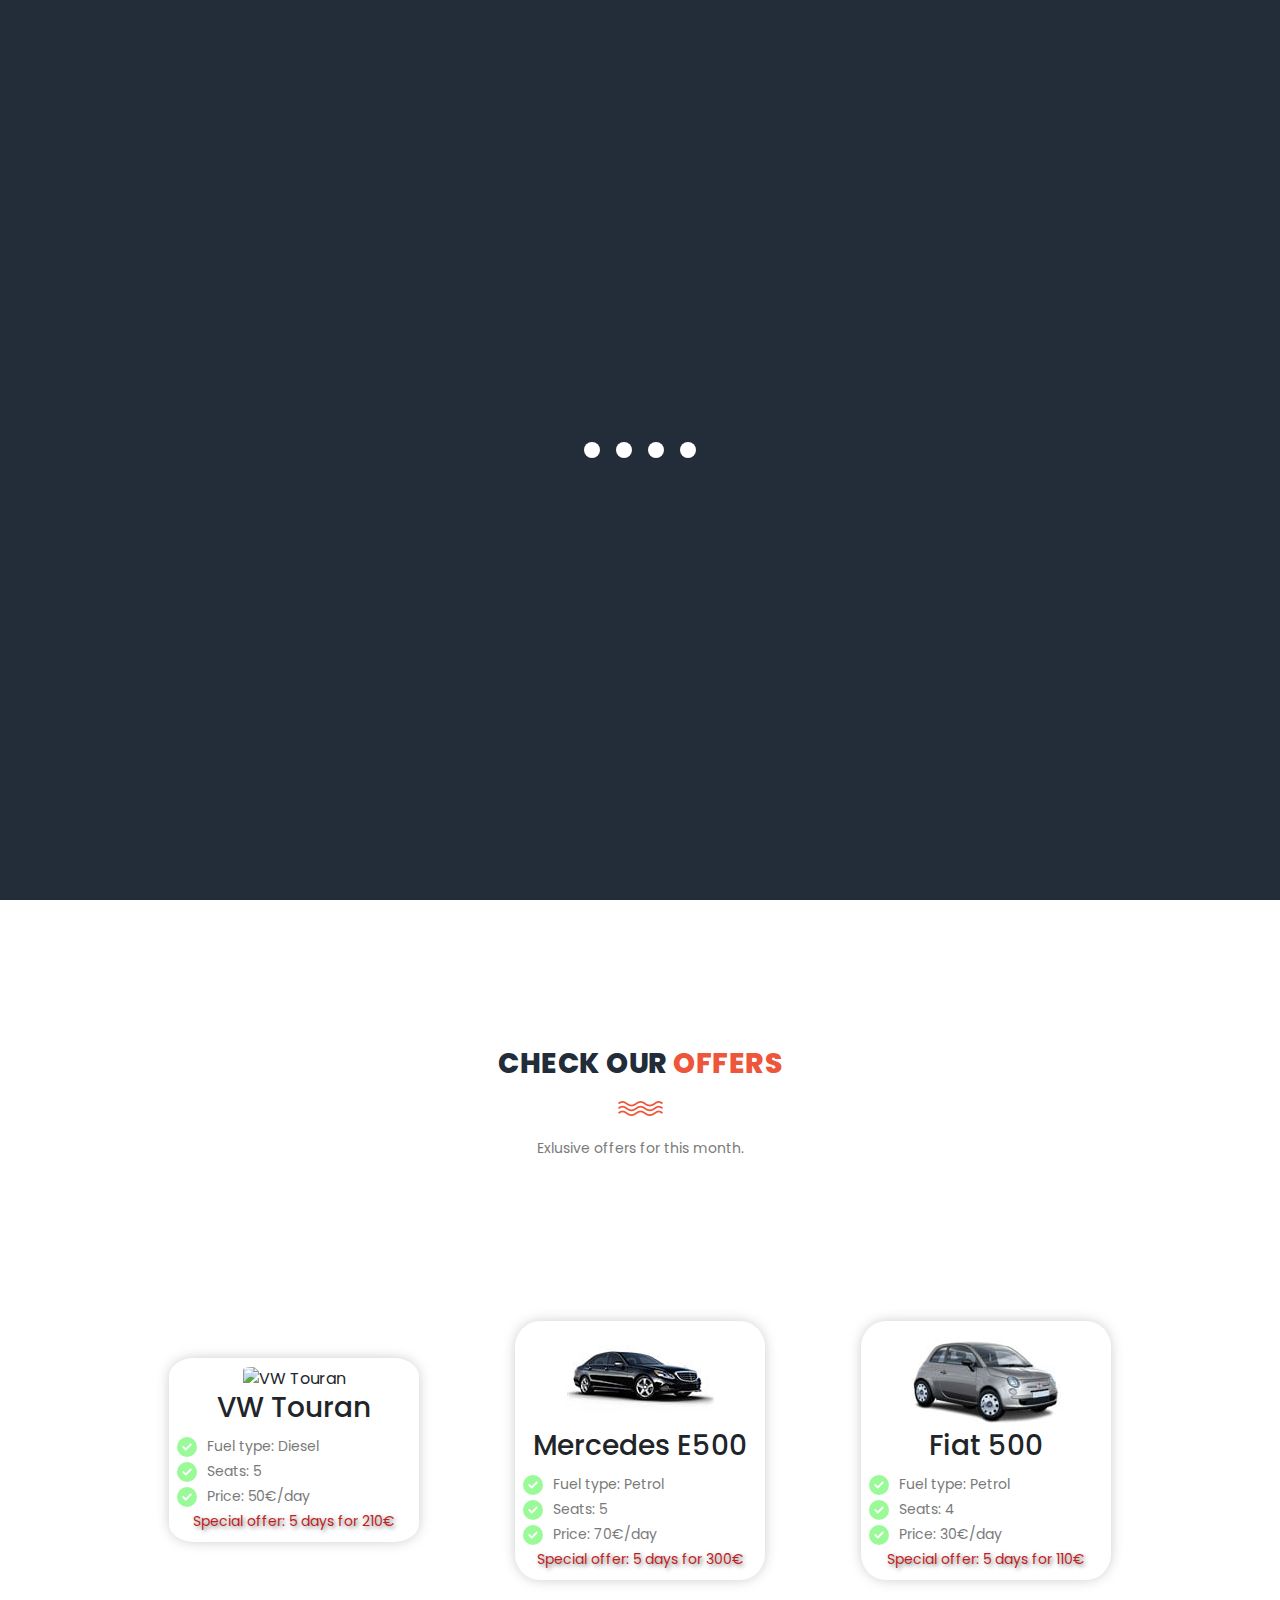
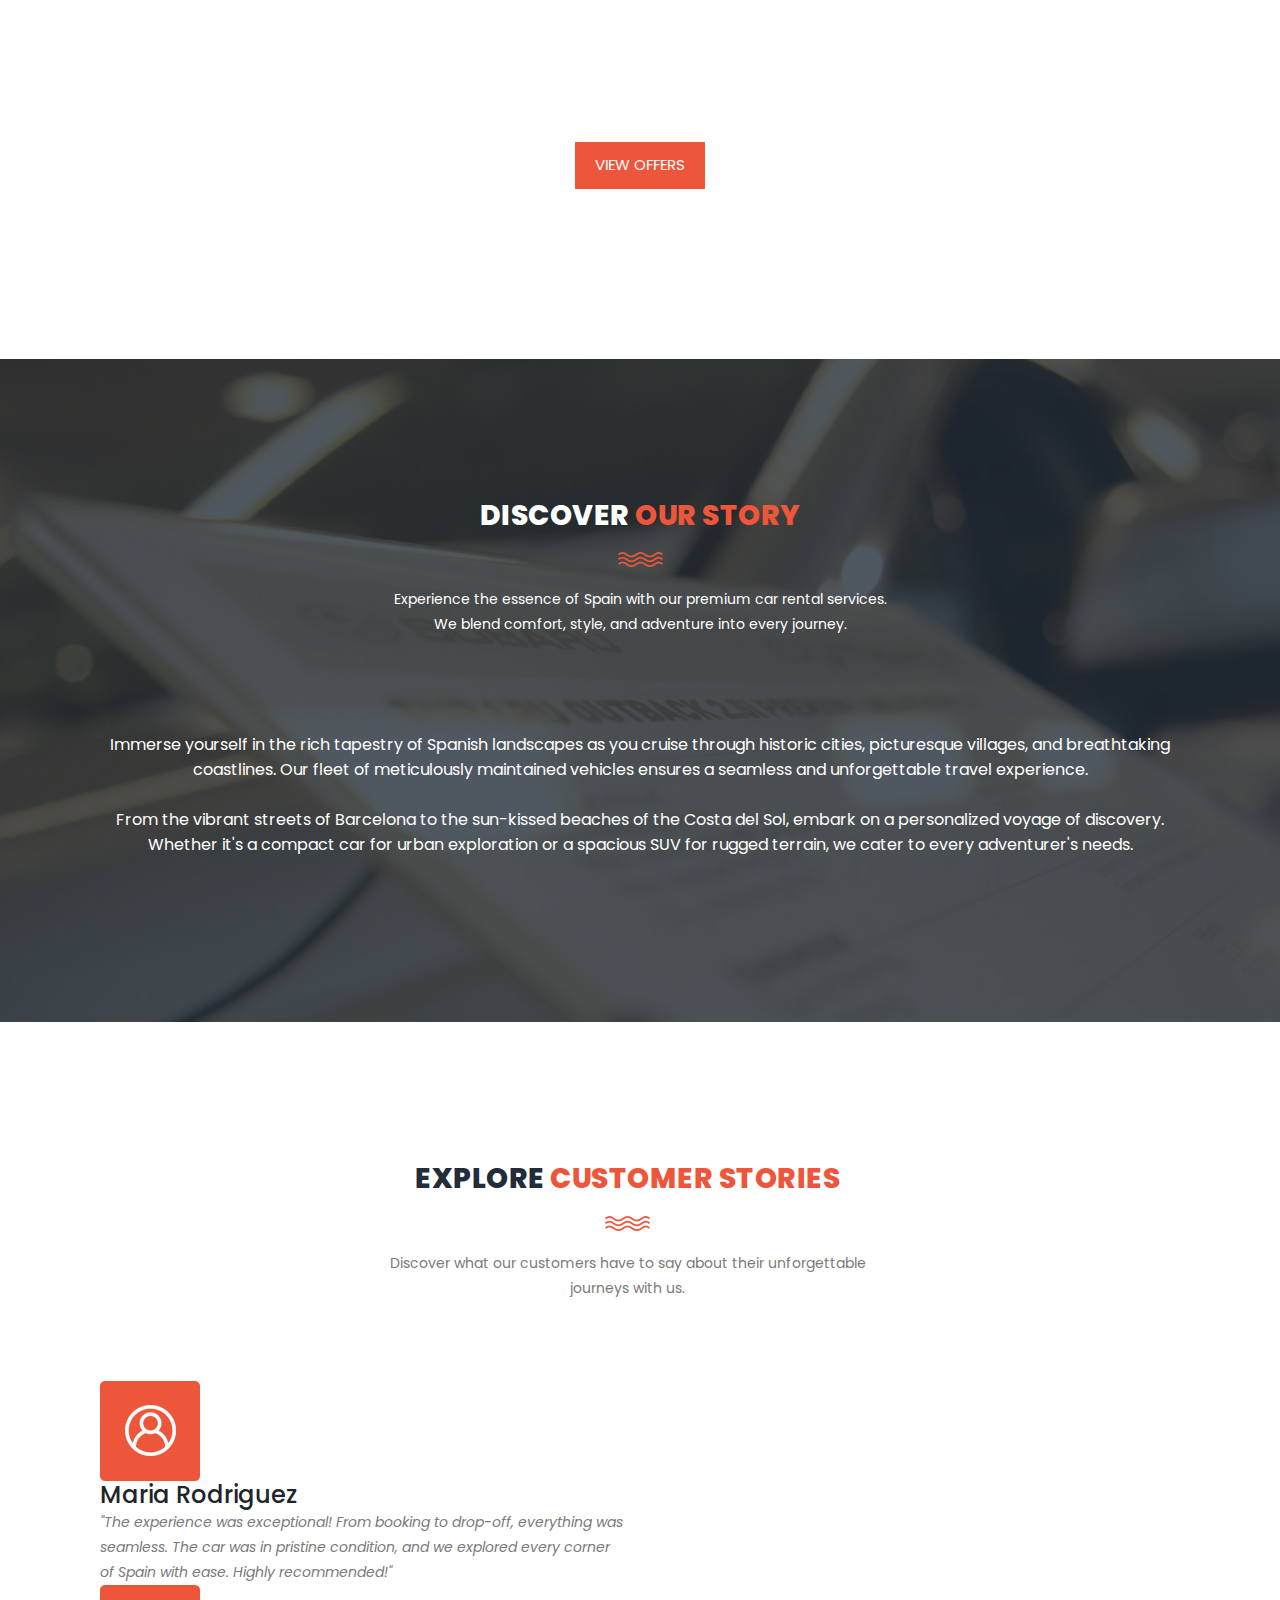
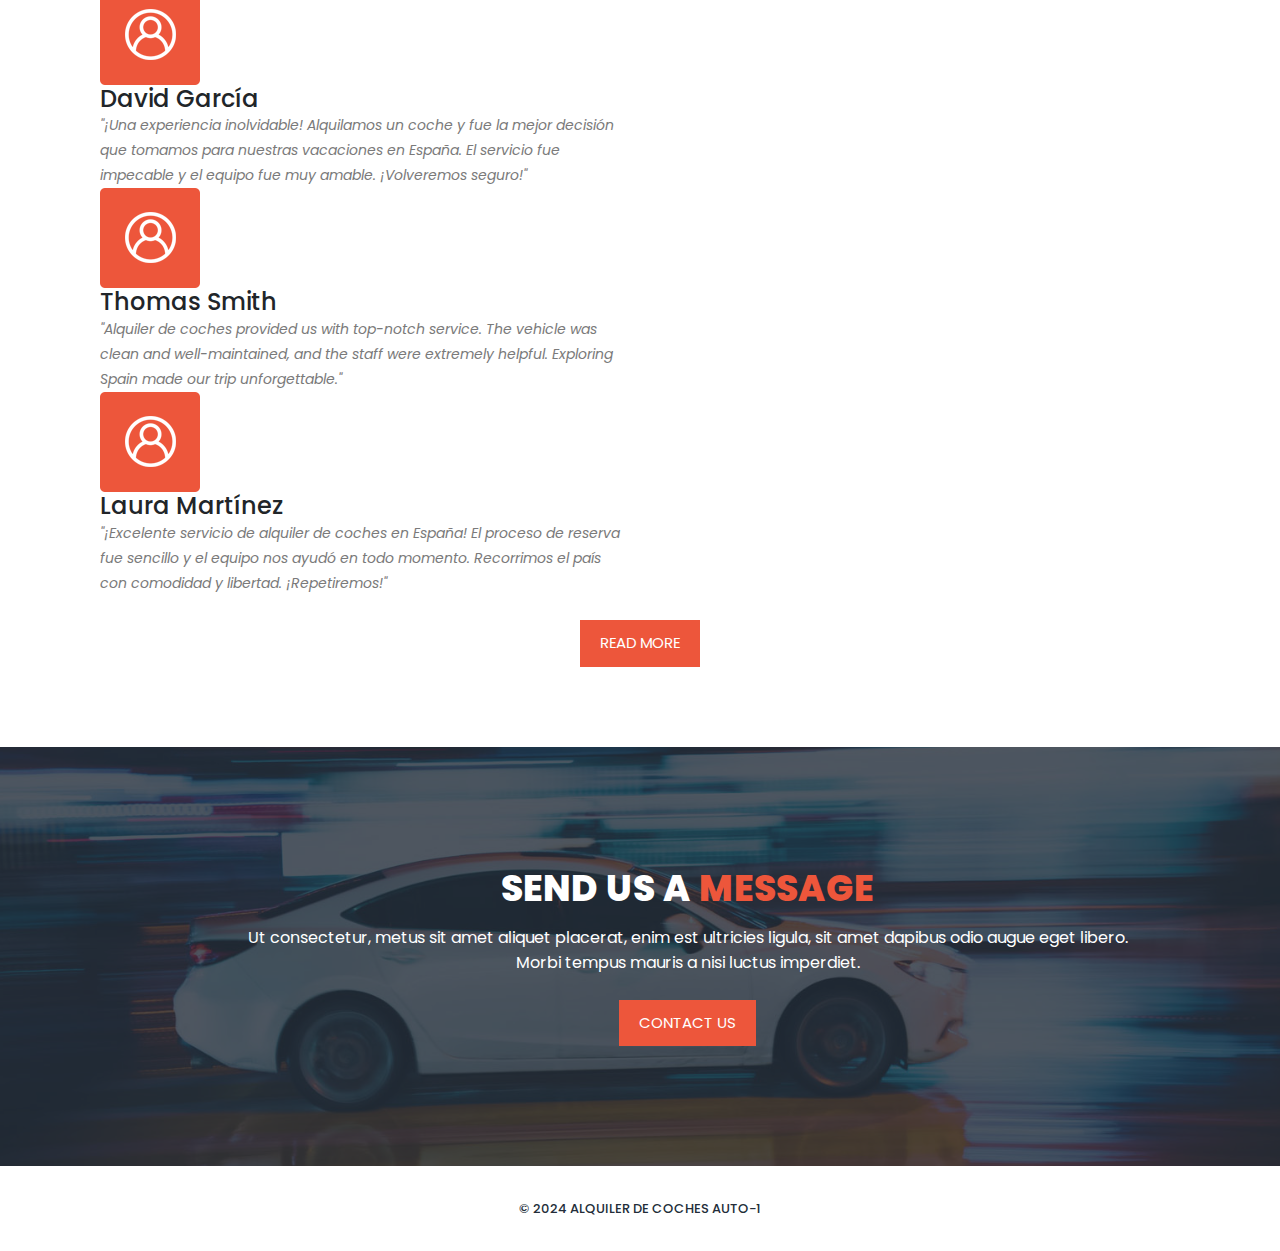
==== commit 68e06471: "Add files via upload" ====
--- a/index.html
+++ b/index.html
@@ -13,7 +13,7 @@
       rel="stylesheet"
     />
 
-    <title>ALQUILER DE COCHES AUTO-1</title>
+    <title>Alquiler De Coches Auto-1</title>
 
     <link
       rel="stylesheet"
@@ -44,11 +44,23 @@
           <div class="col-12">
             <nav class="main-nav">
               <a href="index.html" class="logo"
-                >ALQUILER DE COCHES <em> AUTO-1</em></a
+                >Alquiler De Coches <em>Auto-1</em></a
               >
+
               <ul class="nav">
                 <li><a href="index.html" class="active">Home</a></li>
+                <li><a href="fleet.html">Fleet</a></li>
+                <li><a href="offers.html">Offers</a></li>
+                <li><a href="about.html">About us</a></li>
                 <li><a href="contact.html">Contact</a></li>
+                <li>
+                  <a href="es-index.html">
+                    <img
+                      src="assets/images/spain.png"
+                      alt="spain"
+                      class="spain"
+                  /></a>
+                </li>
               </ul>
               <a class="menu-trigger">
                 <span>Menu</span>
@@ -59,7 +71,279 @@
       </div>
     </header>
 
-    <!-- ***** Call to Action Start ***** -->
+    <div class="main-banner" id="top">
+      <video autoplay muted loop id="bg-video">
+        <source src="assets/images/video.mp4" type="video/mp4" />
+      </video>
+
+      <div class="video-overlay header-text">
+        <div class="caption">
+          <h2><em>Rent a car</em> at low prices</h2>
+          <div class="main-button">
+            <a href="contact.html">Contact Us</a>
+          </div>
+        </div>
+      </div>
+    </div>
+
+    <section class="section" id="trainers">
+      <div class="container">
+        <div class="row">
+          <div class="section-heading">
+            <h2>Check our <em>Offers</em></h2>
+            <img src="assets/images/line-dec.png" alt="" />
+            <p>Exlusive offers for this month.</p>
+          </div>
+        </div>
+        <section class="fleet" id="trainers">
+          <ul role="list">
+            <li>
+              <img src="assets/images/XL/touran.jpg" alt="VW Touran" />
+              <h3>VW Touran</h3>
+              <div class="car-info">
+                <img
+                  class="tick-icon"
+                  src="assets/icons/circle-check-solid.svg"
+                  alt="checked"
+                />
+                <p>Fuel type: Diesel</p>
+              </div>
+              <div class="car-info">
+                <img
+                  class="tick-icon"
+                  src="assets/icons/circle-check-solid.svg"
+                  alt="checked"
+                />
+                <p>Seats: 5</p>
+              </div>
+              <div class="car-info">
+                <img
+                  class="tick-icon"
+                  src="assets/icons/circle-check-solid.svg"
+                  alt="checked"
+                />
+                <p>Price: 50€/day</p>
+              </div>
+              <p class="red">Special offer: 5 days for 210€</p>
+            </li>
+            <li>
+              <img src="assets/images/luxury/e_class.jpg" alt="E class" />
+              <h3>Mercedes E500</h3>
+              <div class="car-info">
+                <img
+                  class="tick-icon"
+                  src="assets/icons/circle-check-solid.svg"
+                  alt="checked"
+                />
+                <p>Fuel type: Petrol</p>
+              </div>
+              <div class="car-info">
+                <img
+                  class="tick-icon"
+                  src="assets/icons/circle-check-solid.svg"
+                  alt="checked"
+                />
+                <p>Seats: 5</p>
+              </div>
+
+              <div class="car-info">
+                <img
+                  class="tick-icon"
+                  src="assets/icons/circle-check-solid.svg"
+                  alt="checked"
+                />
+                <p>Price: 70€/day</p>
+              </div>
+              <p class="red">Special offer: 5 days for 300€</p>
+            </li>
+
+            <li>
+              <img src="assets/images/economy/fiat-500.jpg" alt="Fiat" />
+              <h3>Fiat 500</h3>
+              <div class="car-info">
+                <img
+                  class="tick-icon"
+                  src="assets/icons/circle-check-solid.svg"
+                  alt="checked"
+                />
+                <p>Fuel type: Petrol</p>
+              </div>
+              <div class="car-info">
+                <img
+                  class="tick-icon"
+                  src="assets/icons/circle-check-solid.svg"
+                  alt="checked"
+                />
+                <p>Seats: 4</p>
+              </div>
+              <div class="car-info">
+                <img
+                  class="tick-icon"
+                  src="assets/icons/circle-check-solid.svg"
+                  alt="checked"
+                />
+                <p>Price: 30€/day</p>
+              </div>
+              <p class="red">Special offer: 5 days for 110€</p>
+            </li>
+          </ul>
+        </section>
+
+        <br />
+
+        <div class="main-button text-center">
+          <a href="offers.html">View Offers</a>
+        </div>
+      </div>
+    </section>
+
+    <section
+      class="section section-bg"
+      id="schedule"
+      style="
+        background-image: url(assets/images/about-fullscreen-1-1920x700.jpg);
+      "
+    >
+      <div class="container">
+        <div class="row">
+          <div class="section-heading dark-bg">
+            <h2>Discover <em>Our Story</em></h2>
+            <img src="assets/images/line-dec.png" alt="" />
+            <p>
+              Experience the essence of Spain with our premium car rental
+              services. We blend comfort, style, and adventure into every
+              journey.
+            </p>
+          </div>
+        </div>
+        <div class="row">
+          <div class="col-lg-12">
+            <div class="cta-content text-center">
+              <p>
+                Immerse yourself in the rich tapestry of Spanish landscapes as
+                you cruise through historic cities, picturesque villages, and
+                breathtaking coastlines. Our fleet of meticulously maintained
+                vehicles ensures a seamless and unforgettable travel experience.
+              </p>
+
+              <p>
+                From the vibrant streets of Barcelona to the sun-kissed beaches
+                of the Costa del Sol, embark on a personalized voyage of
+                discovery. Whether it's a compact car for urban exploration or a
+                spacious SUV for rugged terrain, we cater to every adventurer's
+                needs.
+              </p>
+            </div>
+          </div>
+        </div>
+      </div>
+    </section>
+
+    <section class="section" id="testimonials">
+      <div class="container">
+        <div class="col-lg-6 offset-lg-3">
+          <div class="section-heading">
+            <h2>Explore <em>Customer Stories</em></h2>
+            <img src="assets/images/line-dec.png" alt="waves" />
+            <p>
+              Discover what our customers have to say about their unforgettable
+              journeys with us.
+            </p>
+          </div>
+        </div>
+        <div class="col-lg-6">
+          <ul class="testimonials-items">
+            <li class="testimonial-item">
+              <div class="left-icon">
+                <img
+                  src="assets/images/features-first-icon.png"
+                  alt="Customer Avatar"
+                />
+              </div>
+              <div class="right-content">
+                <h4>Maria Rodriguez</h4>
+                <p>
+                  <em>
+                    "The experience was exceptional! From booking to drop-off,
+                    everything was seamless. The car was in pristine condition,
+                    and we explored every corner of Spain with ease. Highly
+                    recommended!"
+                  </em>
+                </p>
+              </div>
+            </li>
+            <li class="testimonial-item">
+              <div class="left-icon">
+                <img
+                  src="assets/images/features-first-icon.png"
+                  alt="Customer Avatar"
+                />
+              </div>
+              <div class="right-content">
+                <h4>David García</h4>
+                <p>
+                  <em>
+                    "¡Una experiencia inolvidable! Alquilamos un coche y fue la
+                    mejor decisión que tomamos para nuestras vacaciones en
+                    España. El servicio fue impecable y el equipo fue muy
+                    amable. ¡Volveremos seguro!"
+                  </em>
+                </p>
+              </div>
+            </li>
+          </ul>
+        </div>
+        <div class="col-lg-6">
+          <ul class="testimonials-items">
+            <li class="testimonial-item">
+              <div class="left-icon">
+                <img
+                  src="assets/images/features-first-icon.png"
+                  alt="Customer Avatar"
+                />
+              </div>
+              <div class="right-content">
+                <h4>Thomas Smith</h4>
+                <p>
+                  <em>
+                    "Alquiler de coches provided us with top-notch service. The
+                    vehicle was clean and well-maintained, and the staff were
+                    extremely helpful. Exploring Spain made our trip
+                    unforgettable."
+                  </em>
+                </p>
+              </div>
+            </li>
+            <li class="testimonial-item">
+              <div class="left-icon">
+                <img
+                  src="assets/images/features-first-icon.png"
+                  alt="Customer Avatar"
+                />
+              </div>
+              <div class="right-content">
+                <h4>Laura Martínez</h4>
+                <p>
+                  <em>
+                    "¡Excelente servicio de alquiler de coches en España! El
+                    proceso de reserva fue sencillo y el equipo nos ayudó en
+                    todo momento. Recorrimos el país con comodidad y libertad.
+                    ¡Repetiremos!"
+                  </em>
+                </p>
+              </div>
+            </li>
+          </ul>
+        </div>
+
+        <br />
+
+        <div class="main-button text-center">
+          <a href="testimonials.html">Read More</a>
+        </div>
+      </div>
+    </section>
+
     <section
       class="section section-bg"
       id="call-to-action"
@@ -69,378 +353,19 @@
         <div class="row">
           <div class="col-lg-10 offset-lg-1">
             <div class="cta-content">
-              <br />
-              <br />
-              <h2>Our <em>Fleet</em></h2>
+              <h2>Send us a <em>message</em></h2>
               <p>
-                Embark on your journey with confidence as our sleek vehicles
-                stand ready to escort you through roads unexplored.
+                Ut consectetur, metus sit amet aliquet placerat, enim est
+                ultricies ligula, sit amet dapibus odio augue eget libero. Morbi
+                tempus mauris a nisi luctus imperdiet.
               </p>
+              <div class="main-button">
+                <a href="contact.html">Contact us</a>
+              </div>
             </div>
           </div>
         </div>
       </div>
-    </section>
-
-    <section class="fleet">
-      <h2>Economy Class</h2>
-      <ul role="list">
-        <li>
-          <img src="assets/images/economy/corsa.jpg" alt="Corsa" />
-          <h3>Opel Corsa</h3>
-          <div class="car-info">
-            <img
-              class="tick-icon"
-              src="assets/icons/circle-check-solid.svg"
-              alt="checked"
-            />
-            <p>Fuel type: Petrol</p>
-          </div>
-          <div class="car-info">
-            <img
-              class="tick-icon"
-              src="assets/icons/circle-check-solid.svg"
-              alt="checked"
-            />
-            <p>Seats: 4</p>
-          </div>
-          <div class="car-info">
-            <img
-              class="tick-icon"
-              src="assets/icons/circle-check-solid.svg"
-              alt="checked"
-            />
-            <p>Price: 30€/day</p>
-          </div>
-        </li>
-
-        <li>
-          <img src="assets/images/economy/fiat-500.jpg" alt="Fiat" />
-          <h3>Fiat 500</h3>
-          <div class="car-info">
-            <img
-              class="tick-icon"
-              src="assets/icons/circle-check-solid.svg"
-              alt="checked"
-            />
-            <p>Fuel type: Petrol</p>
-          </div>
-          <div class="car-info">
-            <img
-              class="tick-icon"
-              src="assets/icons/circle-check-solid.svg"
-              alt="checked"
-            />
-            <p>Seats: 4</p>
-          </div>
-          <div class="car-info">
-            <img
-              class="tick-icon"
-              src="assets/icons/circle-check-solid.svg"
-              alt="checked"
-            />
-            <p>Price: 30€/day</p>
-          </div>
-        </li>
-
-        <li>
-          <img src="assets/images/economy/fiesta.jpg" alt="Ford Fiesta" />
-          <h3>Ford Fiesta</h3>
-          <div class="car-info">
-            <img
-              class="tick-icon"
-              src="assets/icons/circle-check-solid.svg"
-              alt="checked"
-            />
-            <p>Fuel type: Diesel</p>
-          </div>
-          <div class="car-info">
-            <img
-              class="tick-icon"
-              src="assets/icons/circle-check-solid.svg"
-              alt="checked"
-            />
-            <p>Seats: 4</p>
-          </div>
-          <div class="car-info">
-            <img
-              class="tick-icon"
-              src="assets/icons/circle-check-solid.svg"
-              alt="checked"
-            />
-            <p>Price: 30€/day</p>
-          </div>
-        </li>
-        <li>
-          <img src="assets/images/economy/focus.jpg" alt="Ford Focus" />
-          <h3>Ford Focus</h3>
-          <div class="car-info">
-            <img
-              class="tick-icon"
-              src="assets/icons/circle-check-solid.svg"
-              alt="checked"
-            />
-            <p>Fuel type: Diesel</p>
-          </div>
-          <div class="car-info">
-            <img
-              class="tick-icon"
-              src="assets/icons/circle-check-solid.svg"
-              alt="checked"
-            />
-            <p>Seats: 4</p>
-          </div>
-          <div class="car-info">
-            <img
-              class="tick-icon"
-              src="assets/icons/circle-check-solid.svg"
-              alt="checked"
-            />
-            <p>Price: 30€/day</p>
-          </div>
-        </li>
-      </ul>
-    </section>
-
-    <section class="fleet">
-      <h2>XL Class</h2>
-      <ul role="list">
-        <li>
-          <img src="assets/images/XL/berlingo.jpg" alt="Citroen Berlingo" />
-          <h3>Citroen Berlingo</h3>
-          <div class="car-info">
-            <img
-              class="tick-icon"
-              src="assets/icons/circle-check-solid.svg"
-              alt="checked"
-            />
-            <p>Fuel type: Petrol</p>
-          </div>
-          <div class="car-info">
-            <img
-              class="tick-icon"
-              src="assets/icons/circle-check-solid.svg"
-              alt="checked"
-            />
-            <p>Seats: 5</p>
-          </div>
-          <div class="car-info">
-            <img
-              class="tick-icon"
-              src="assets/icons/circle-check-solid.svg"
-              alt="checked"
-            />
-            <p>Price: 50€/day</p>
-          </div>
-        </li>
-        <li>
-          <img src="assets/images/XL/c_max.jpg" alt="Ford X-Max" />
-          <h3>Ford X-Max</h3>
-          <div class="car-info">
-            <img
-              class="tick-icon"
-              src="assets/icons/circle-check-solid.svg"
-              alt="checked"
-            />
-            <p>Fuel type: Diesel</p>
-          </div>
-          <div class="car-info">
-            <img
-              class="tick-icon"
-              src="assets/icons/circle-check-solid.svg"
-              alt="checked"
-            />
-            <p>Seats: 5</p>
-          </div>
-          <div class="car-info">
-            <img
-              class="tick-icon"
-              src="assets/icons/circle-check-solid.svg"
-              alt="checked"
-            />
-            <p>Price: 50€/day</p>
-          </div>
-        </li>
-        <li>
-          <img src="assets/images/XL/touran.jpg" alt="VW Touran" />
-          <h3>VW Touran</h3>
-          <div class="car-info">
-            <img
-              class="tick-icon"
-              src="assets/icons/circle-check-solid.svg"
-              alt="checked"
-            />
-            <p>Fuel type: Diesel</p>
-          </div>
-          <div class="car-info">
-            <img
-              class="tick-icon"
-              src="assets/icons/circle-check-solid.svg"
-              alt="checked"
-            />
-            <p>Seats: 5</p>
-          </div>
-          <div class="car-info">
-            <img
-              class="tick-icon"
-              src="assets/icons/circle-check-solid.svg"
-              alt="checked"
-            />
-            <p>Price: 30€/day</p>
-          </div>
-        </li>
-        <li>
-          <img src="assets/images/XL/zafira.jpg" alt="Open Zafira" />
-          <h3>Open Zafira</h3>
-          <div class="car-info">
-            <img
-              class="tick-icon"
-              src="assets/icons/circle-check-solid.svg"
-              alt="checked"
-            />
-            <p>Fuel type: Diesel</p>
-          </div>
-          <div class="car-info">
-            <img
-              class="tick-icon"
-              src="assets/icons/circle-check-solid.svg"
-              alt="checked"
-            />
-            <p>Seats: 5</p>
-          </div>
-          <div class="car-info">
-            <img
-              class="tick-icon"
-              src="assets/icons/circle-check-solid.svg"
-              alt="checked"
-            />
-            <p>Price: 50€/day</p>
-          </div>
-        </li>
-      </ul>
-    </section>
-
-    <section class="fleet">
-      <h2>Luxury Class</h2>
-      <ul role="list">
-        <li>
-          <img
-            class="car-image"
-            src="assets/images/luxury/Daco_6151490.png"
-            alt="Tesla"
-          />
-          <h3>Tesla Model S</h3>
-          <div class="car-info">
-            <img
-              class="tick-icon"
-              src="assets/icons/circle-check-solid.svg"
-              alt="checked"
-            />
-            <p>Fuel type: Electricity</p>
-          </div>
-          <div class="car-info">
-            <img
-              class="tick-icon"
-              src="assets/icons/circle-check-solid.svg"
-              alt="checked"
-            />
-            <p>Seats: 5</p>
-          </div>
-          <div class="car-info">
-            <img
-              class="tick-icon"
-              src="assets/icons/circle-check-solid.svg"
-              alt="checked"
-            />
-            <p>Price: 70€/day</p>
-          </div>
-        </li>
-        <li>
-          <img src="assets/images/luxury/e_class.jpg" alt="E class" />
-          <h3>Mercedes E500</h3>
-          <div class="car-info">
-            <img
-              class="tick-icon"
-              src="assets/icons/circle-check-solid.svg"
-              alt="checked"
-            />
-            <p>Fuel type: Petrol</p>
-          </div>
-          <div class="car-info">
-            <img
-              class="tick-icon"
-              src="assets/icons/circle-check-solid.svg"
-              alt="checked"
-            />
-            <p>Seats: 5</p>
-          </div>
-
-          <div class="car-info">
-            <img
-              class="tick-icon"
-              src="assets/icons/circle-check-solid.svg"
-              alt="checked"
-            />
-            <p>Price: 70€/day</p>
-          </div>
-        </li>
-        <li>
-          <img src="assets/images/luxury/a5.jpg" alt="Audi A5" />
-          <h3>Audi A5</h3>
-          <div class="car-info">
-            <img
-              class="tick-icon"
-              src="assets/icons/circle-check-solid.svg"
-              alt="checked"
-            />
-            <p>Fuel type: Diesel</p>
-          </div>
-          <div class="car-info">
-            <img
-              class="tick-icon"
-              src="assets/icons/circle-check-solid.svg"
-              alt="checked"
-            />
-            <p>Seats: 5</p>
-          </div>
-          <div class="car-info">
-            <img
-              class="tick-icon"
-              src="assets/icons/circle-check-solid.svg"
-              alt="checked"
-            />
-            <p>Price: 70€/day</p>
-          </div>
-        </li>
-        <li>
-          <img src="assets/images/luxury/5_series.jpg" alt="BMW 5" />
-          <h3>BMW 5 Series</h3>
-          <div class="car-info">
-            <img
-              class="tick-icon"
-              src="assets/icons/circle-check-solid.svg"
-              alt="checked"
-            />
-            <p>Fuel type: Petrol</p>
-          </div>
-          <div class="car-info">
-            <img
-              class="tick-icon"
-              src="assets/icons/circle-check-solid.svg"
-              alt="checked"
-            />
-            <p>Seats: 5</p>
-          </div>
-          <div class="car-info">
-            <img
-              class="tick-icon"
-              src="assets/icons/circle-check-solid.svg"
-              alt="checked"
-            />
-            <p>Price: 70€/day</p>
-          </div>
-        </li>
-      </ul>
     </section>
 
     <footer>
@@ -453,11 +378,14 @@
       </div>
     </footer>
 
+    <!-- jQuery -->
     <script src="assets/js/jquery-2.1.0.min.js"></script>
 
+    <!-- Bootstrap -->
     <script src="assets/js/popper.js"></script>
     <script src="assets/js/bootstrap.min.js"></script>
 
+    <!-- Plugins -->
     <script src="assets/js/scrollreveal.min.js"></script>
     <script src="assets/js/waypoints.min.js"></script>
     <script src="assets/js/jquery.counterup.min.js"></script>
@@ -465,6 +393,7 @@
     <script src="assets/js/mixitup.js"></script>
     <script src="assets/js/accordions.js"></script>
 
+    <!-- Global Init -->
     <script src="assets/js/custom.js"></script>
   </body>
 </html>
--- a/assets/css/style.css
+++ b/assets/css/style.css
@@ -10,6 +10,10 @@
   outline: 0;
 }
 
+.section-heading{
+max-width: 500px;
+}
+
 footer{
   font-weight: 500;
 
@@ -95,6 +99,32 @@
 
 }
 
+nav li a{
+  color: black;
+}
+
+.section.section-bg {
+  margin-top: 5em;
+}
+
+.section-heading{
+  width: 100%;
+}
+
+.section-header{
+  margin: 0 auto;
+}
+
+.car-info{
+  display: flex;
+  flex-direction: column;
+}
+
+ .red{
+  color: rgb(192, 29, 29);
+  text-shadow: 2px 2px 4px rgba(0, 0, 0, 0.5);
+}
+
 .fleet ul li:hover{
   transform: scale(1.2);
 }
@@ -102,6 +132,7 @@
 .fleet .tick-icon {
 width: 20px;
 }
+
 
 .fleet .car-info p, .car-info img{
 display: inline-block;
@@ -110,7 +141,10 @@
 text-align: left;
 display: flex;
 align-items: center;
-}
+flex-wrap: nowrap;
+flex-direction: row;
+}
+
 
 .fleet .car-info img{
 margin-right: 10px;
@@ -291,14 +325,24 @@
   transition: all .5s ease 0s;
 }
 
+.spain{
+  width: 40px;
+  height: 40px;
+  border-radius: 100%;
+}
+
 .header-area .main-nav {
   min-height: 80px;
   background: transparent;
 }
 
+div.row.contact-info{
+  justify-content: left;
+}
+
 .header-area .main-nav .logo {
   line-height: 80px;
-  color: #fff;
+  color: rgb(163, 164, 167);
   font-size: 32px;
   font-weight: 800;
   text-transform: uppercase;
@@ -350,7 +394,7 @@
 }
 
 .header-area .main-nav .nav li a {
-  color: #fff;
+  color: black;
 }
 
 .header-area .main-nav .nav li:hover > a,
@@ -498,7 +542,7 @@
   }
 }
 
-@media (max-width: 767px) {
+@media (max-width: 1000px) {
   .header-area .main-nav .logo {
     color: #1e1e1e;
   }
@@ -600,7 +644,7 @@
   }
 }
 
-@media (min-width: 767px) {
+@media (min-width: 1000px) {
   .header-area .main-nav .nav {
     display: flex !important;
   }
@@ -1357,7 +1401,7 @@
   color: #f9735b;
 }
 
-@media(max-width: 767px){
+@media(max-width: 1000px){
   .header-area .main-nav .logo{
     font-size: 22px;
     margin: 0;
